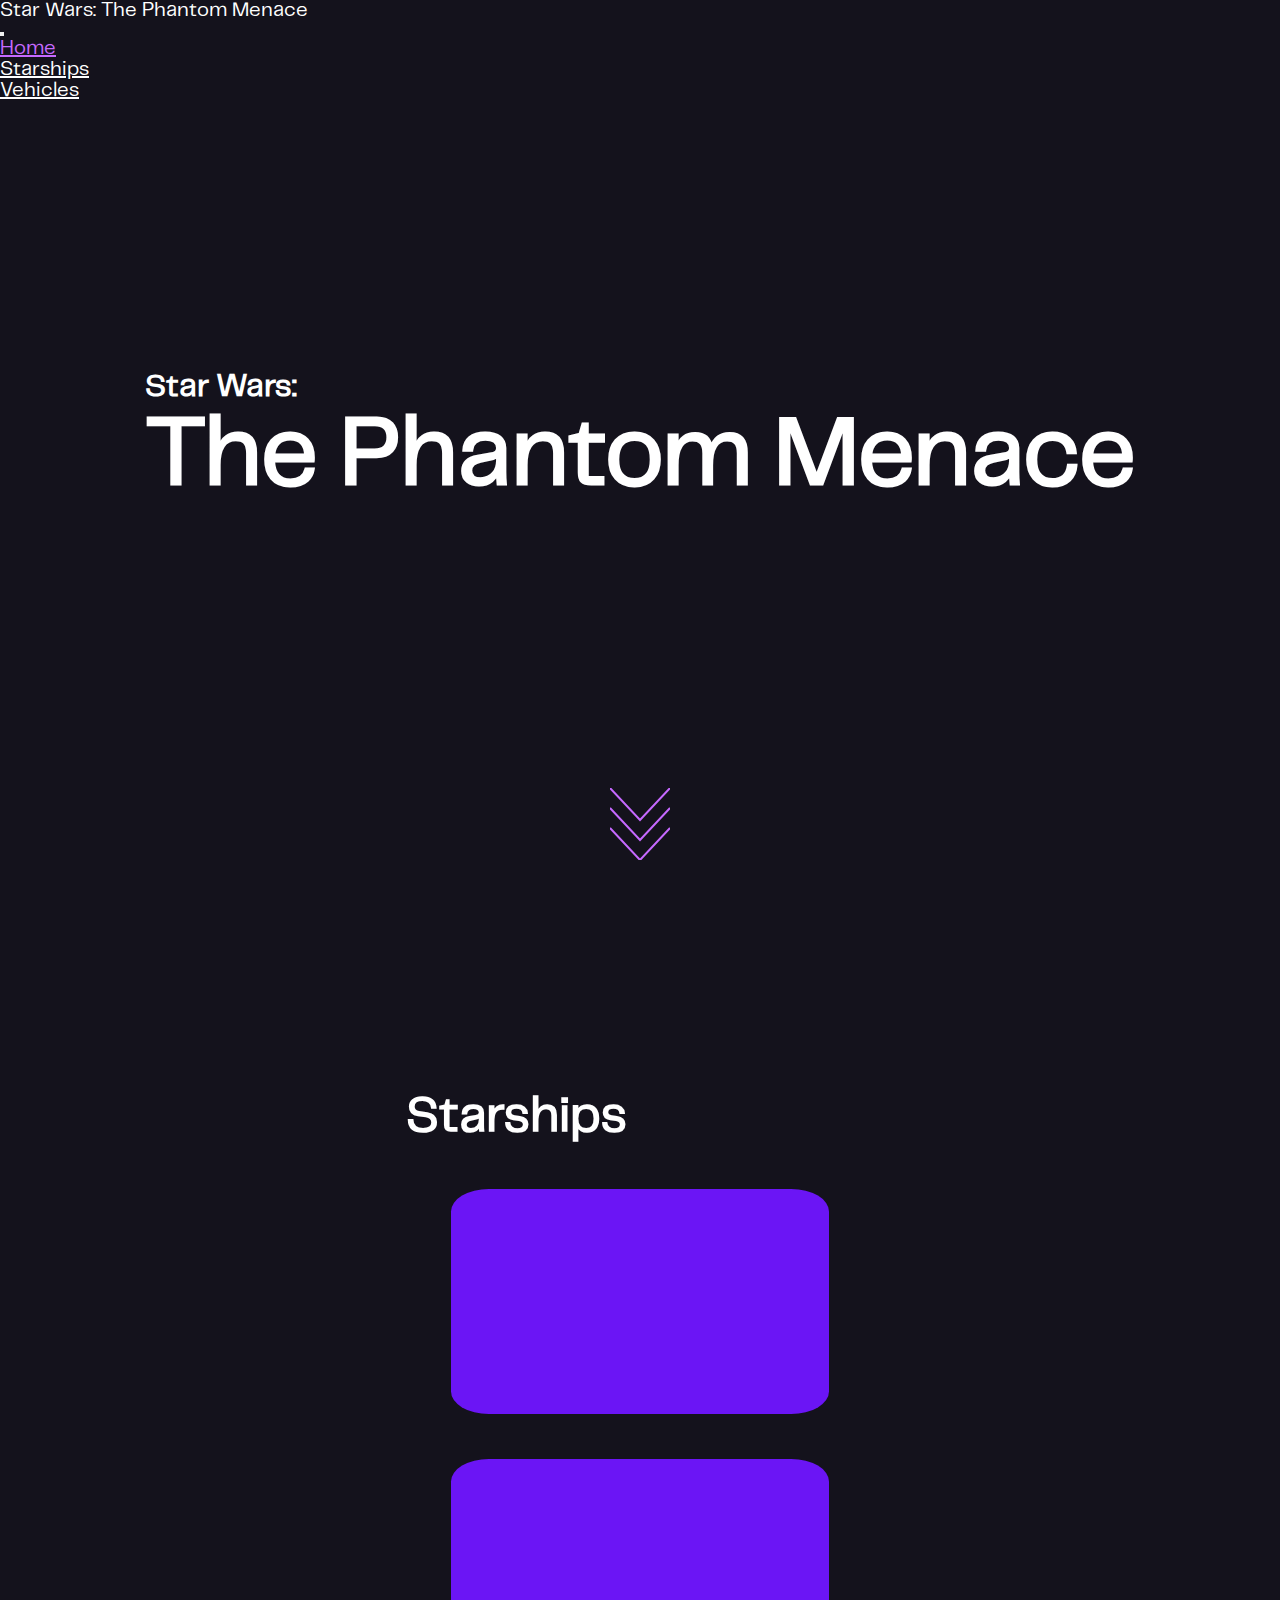
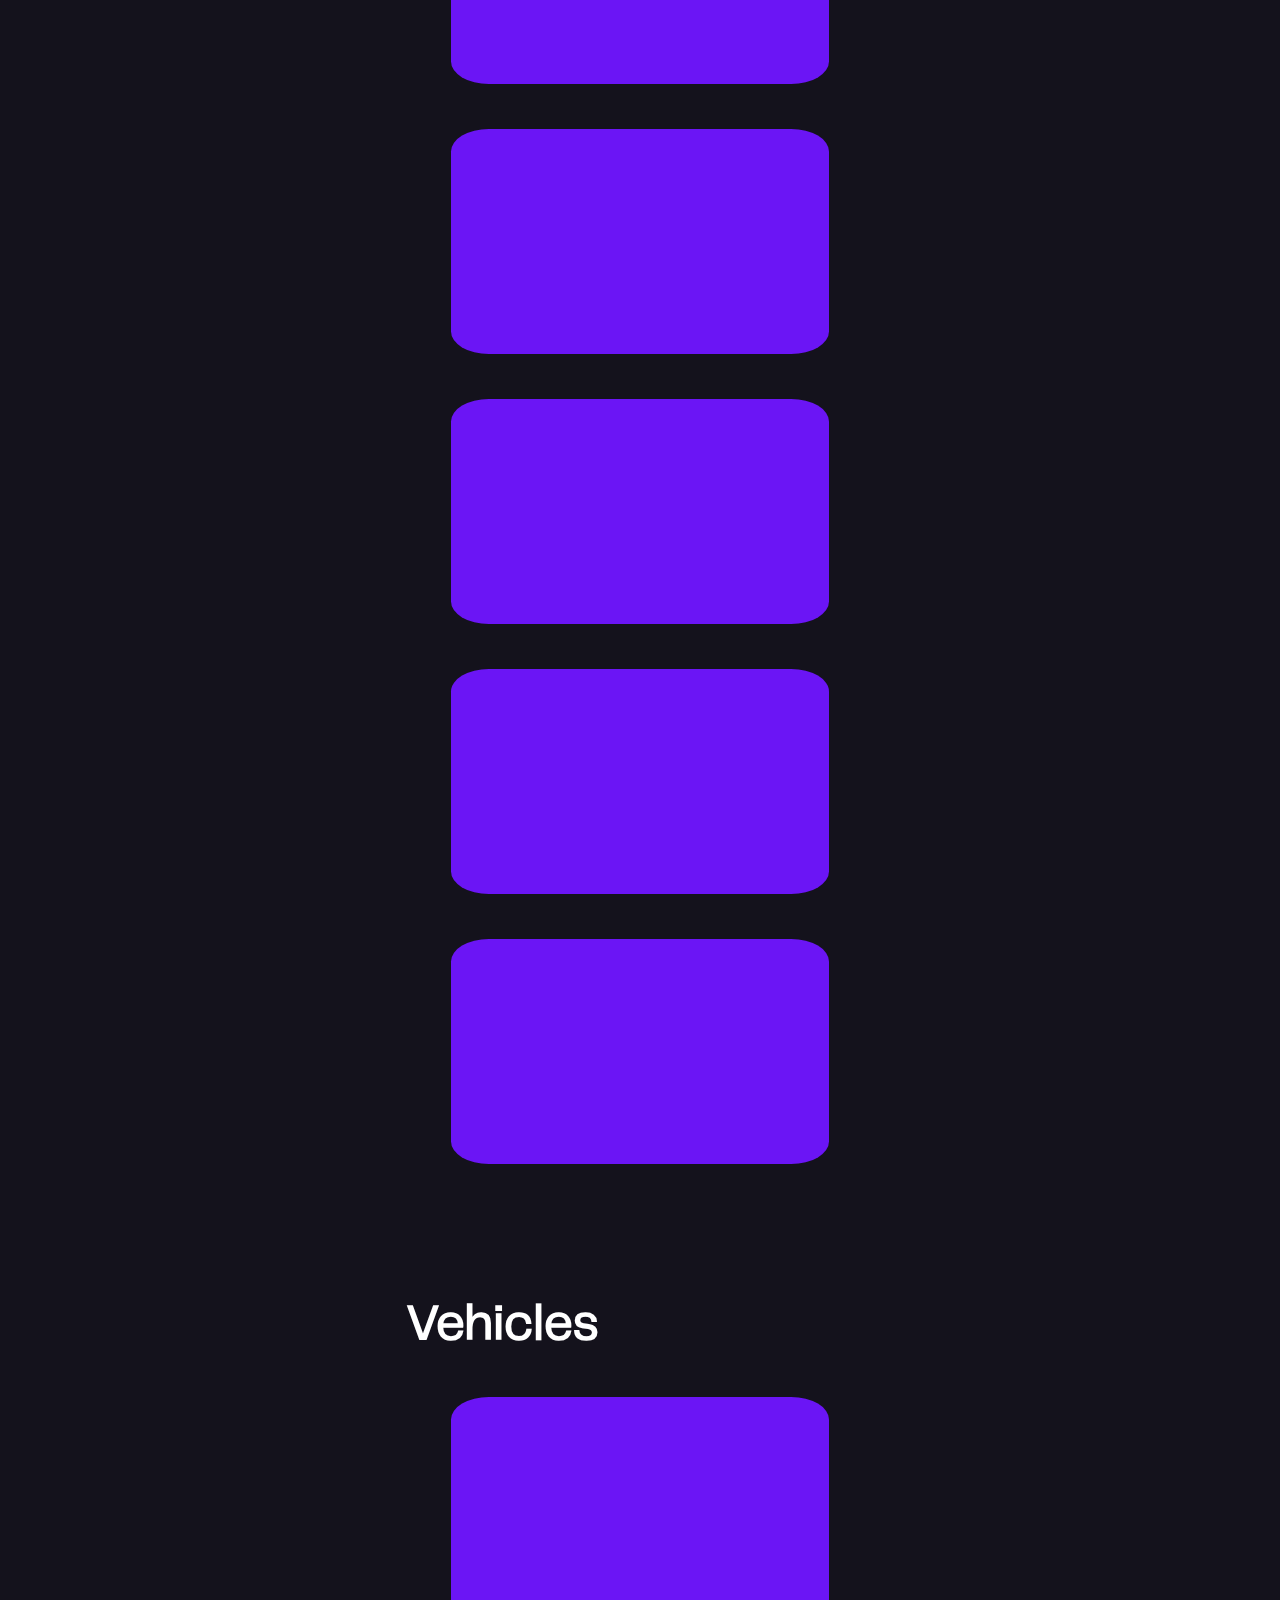
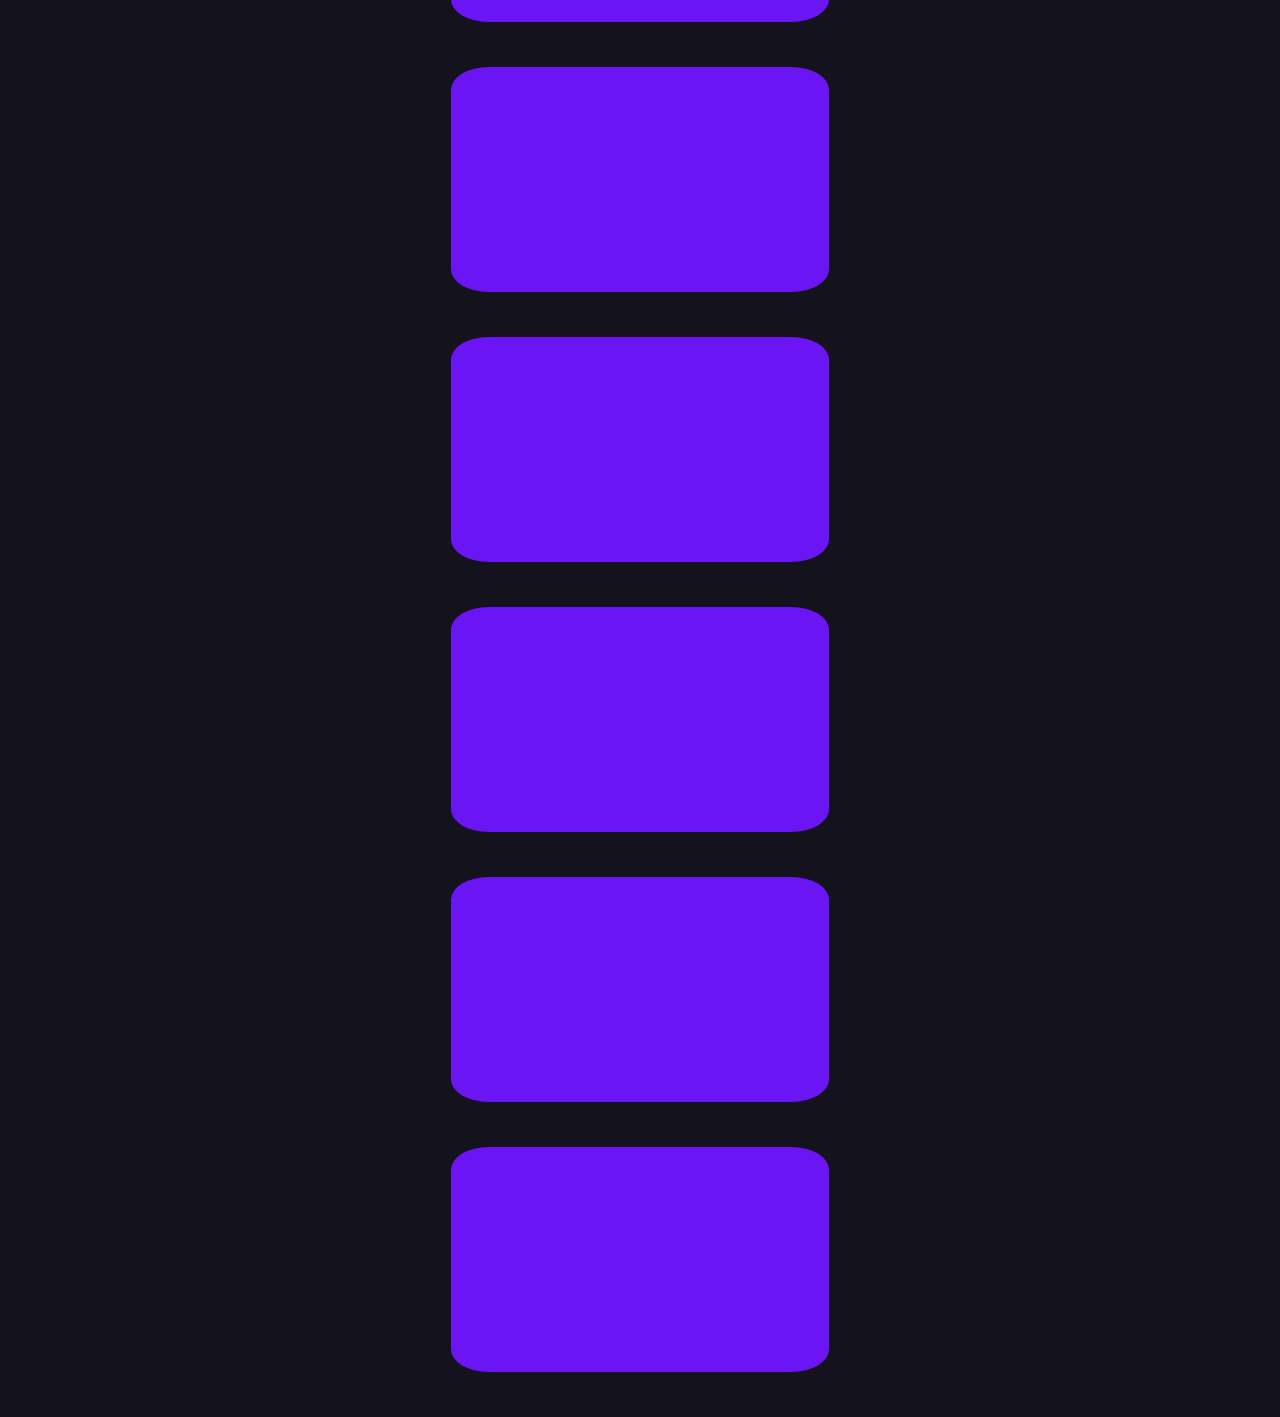
==== index.html @ 8e2da0d0 "asd" ====
<!doctype html>
<html lang="en">

<head>
  <meta charset="utf-8">
  <meta name="viewport" content="width=device-width, initial-scale=1">
  <title>The Phantom Menace</title>
  <link href="https://cdn.jsdelivr.net/npm/bootstrap@5.3.1/dist/css/bootstrap.min.css" rel="stylesheet"
    integrity="sha384-4bw+/aepP/YC94hEpVNVgiZdgIC5+VKNBQNGCHeKRQN+PtmoHDEXuppvnDJzQIu9" crossorigin="anonymous">
  <link rel="stylesheet" href="./css/style.css">
</head>

<body>

  <header>
    <nav class="navbar fixed-top navbar-expand-lg">
      <div class="container-fluid mt-2">

        <p class="ms-5 mb-0">Star Wars: The Phantom Menace</p>

        <button class="navbar-toggler" type="button" data-bs-toggle="collapse" data-bs-target="#navbarSupportedContent"
          aria-controls="navbarSupportedContent" aria-expanded="false" aria-label="Toggle navigation">
          <span class="navbar-toggler-icon"></span>
        </button>

        <div class="collapse navbar-collapse" id="navbarSupportedContent">
          <ul class="navbar-nav ms-auto me-5 mb-2 mb-lg-0">
            <li class="nav-item">
              <a class="nav-link active" aria-current="page" href="#home">Home</a>
            </li>
            <li class="nav-item">
              <a class="nav-link" aria-current="location" href="#starships">Starships</a>
            </li>
            <li class="nav-item">
              <a class="nav-link" aria-current="location" href="#vehicles">Vehicles</a>
            </li>
          </ul>
        </div>

      </div>
    </nav>
  </header>

  <div class="container-fluid">
    <section id="home">
      <div class="maintitle">
        <h1 class="display-4 text-center mb-0">Star Wars:</h1>
        <h1 class="text-center" style="font-size: calc(4rem + 2.7vw)">The Phantom Menace </h1>
      </div>
      <a href="#starships">
        <svg class="arrows">
          <path class="a1" d="M0 0 L30 32 L60 0"></path>
          <path class="a2" d="M0 20 L30 52 L60 20"></path>
          <path class="a3" d="M0 40 L30 72 L60 40"></path>
        </svg>
      </a>
    </section>

    <section id="starships">
      <div>
        <h2 class="display-4 text-center">Starships</h2>

        <div class="flex-container">
          <div class="row">
            <div class="col-12 col-md-4">
              <div class="box">

              </div>
            </div>
            <div class="col-12 col-md-4 ">
              <div class="box">

              </div>
            </div>
            <div class="col-12 col-md-4">
              <div class="box">

              </div>
            </div>
          </div>
          <div class="row">
            <div class="col-12 col-md-4">
              <div class="box">

              </div>
            </div>
            <div class="col-12 col-md-4 ">
              <div class="box">

              </div>
            </div>
            <div class="col-12 col-md-4">
              <div class="box">

              </div>
            </div>
          </div>
        </div>
      </div>
    </section>

    <section id="vehicles">
  
      <div>
        <h2 class="display-4 text-center">Vehicles</h2>

        <div class="flex-container">
          <div class="row">
            <div class="col-12 col-md-4">
              <div class="box">

              </div>
            </div>
            <div class="col-12 col-md-4 ">
              <div class="box">

              </div>
            </div>
            <div class="col-12 col-md-4">
              <div class="box">

              </div>
            </div>
          </div>
          <div class="row">
            <div class="col-12 col-md-4">
              <div class="box">

              </div>
            </div>
            <div class="col-12 col-md-4 ">
              <div class="box">

              </div>
            </div>
            <div class="col-12 col-md-4">
              <div class="box">

              </div>
            </div>
          </div>
        </div>
      </div>
    </section>
  </div>

  <!-- <div class="container" style="height: 20vh;">
    <div class="row">
      <div class="col-12">
        <h1 class="display-4 text-center">ˇ</h1>
        <p class="text-center">Lorem, ipsum dolor sit amet consectetur adipisicing elit. Quod obcaecati sunt doloremque nulla ducimus facere quo molestiae natus sed recusandae, delectus numquam distinctio quis neque repudiandae iure illum quasi earum!</p>
      </div>
    </div>
  </div>

  <div class="container">
    <h1 class="display-4 text-center">Űrhajók</h1>
    <div class="row">
      <div class="col-12 col-md-4">
        <div class="card mb-3 border-0" >
          <img src="./img/img-2.jpg" class="card-img-top" alt="...">
        </div>
      </div>
      <div class="col-12 col-md-4 ">
        <div class="card mb-3 border-0" >
          <img src="./img/img-6.jpg" class="card-img-top" alt="...">
        </div>
      </div>
      <div class="col-12 col-md-4">
        <div class="card  mb-3 border-0" >
          <img src="./img/img-5.jpg" class="card-img-top" alt="...">
        </div>
      </div>
    </div>

    <br>
    <div class="row">
      <div class="col-12 col-md-4">
        <div class="card mb-3 border-0" >
          <img src="./img/img-2.jpg" class="card-img-top" alt="...">
        </div>
      </div>
      <div class="col-12 col-md-4 ">
        <div class="card mb-3 border-0" >
          <img src="./img/img-6.jpg" class="card-img-top" alt="...">
        </div>
      </div>
      <div class="col-12 col-md-4">
        <div class="card  mb-3 border-0" >
          <img src="./img/img-5.jpg" class="card-img-top" alt="...">
        </div>
      </div>
    
  </div> -->

  <!-- <div class="container">
    <div class="row mt-5">
      <div class="col-12">
        <h1 class="display-3 text-center">Munkáink</h1>
        <p class="text-center">Lorem ipsum dolor sit amet consectetur, adipisicing elit. Adipisci cum doloribus vel mollitia amet laborum exercitationem aut assumenda quo ipsum, nisi repellendus ipsam eligendi eum dignissimos soluta. Voluptates, nam esse.</p>
      </div>
    </div>
    <div class="row">
      <div class="col-12 col-md-6 col-lg-3">
        <img src="./img/img-1.jpg" alt="" class="w-100 p-2">
      </div>
      <div class="col-12 col-md-3">
        <img src="./img/img-2.jpg" alt="" class="w-100 p-2">
      </div>
      <div class="col-12 col-md-6 col-lg-3">
        <img src="./img/img-3.jpg" alt="" class="w-100 p-2">
      </div>
      <div class="col-12 col-md-6 col-lg-3">
        <img src="./img/img-4.jpg" alt="" class="w-100 p-2">
      </div>
      <div class="col-12 col-md-6 col-lg-3">
        <img src="./img/img-5.jpg" alt="" class="w-100 p-2">
      </div>
      <div class="col-12 col-md-6 col-lg-3">
        <img src="./img/img-6.jpg" alt="" class="w-100 p-2">
      </div>
      <div class="col-12 col-md-6 col-lg-3">
        <img src="./img/img-7.jpg" alt="" class="w-100 p-2">
      </div>
    </div>
  </div> -->

  <!-- <div class="container">
    <div class="row mt-5">
      <div class="col-12">
        <h1 class="display-3 text-center">Kapcsolat</h1>
      </div>
    </div>
    <div class="row">
      <div class="col-12 col-md-4 bg-body-tertiary">
        <p>Cím:</p>
        <p>E-mail:</p>

      </div>
      <div class="col-12 col-md-8">
        <iframe src="https://www.google.com/maps/embed?pb=!1m14!1m12!1m3!1d1343.0548265547368!2d17.629654437431906!3d47.682290398388325!2m3!1f0!2f0!3f0!3m2!1i1024!2i768!4f13.1!5e0!3m2!1shu!2shu!4v1694517599512!5m2!1shu!2shu" width="100%" height="450" style="border:0;" allowfullscreen="" loading="lazy" referrerpolicy="no-referrer-when-downgrade"></iframe>
      </div>
    </div>
  </div> -->

  <script src="https://cdn.jsdelivr.net/npm/bootstrap@5.3.1/dist/js/bootstrap.bundle.min.js"
    integrity="sha384-HwwvtgBNo3bZJJLYd8oVXjrBZt8cqVSpeBNS5n7C8IVInixGAoxmnlMuBnhbgrkm"
    crossorigin="anonymous"></script>
  <script src="./js/script.js" type="module"></script>
</body>

</html>
---- css/style.css ----
/* Custom fonts */
@font-face {
    font-family: 'PPTelegraf-Regular';
    src: url('../fonts/PPTelegraf-Regular.otf') format('opentype');
    font-weight: normal;
    font-style: normal;
}

@font-face {
    font-family: 'PPTelegraf-UltraBold';
    src: url('../fonts/PPTelegraf-UltraBold.otf') format('opentype');
    font-weight: bold;
    font-style: normal;
}

@font-face {
    font-family: 'PPTelegraf-UltraLight';
    src: url('../fonts/PPTelegraf-UltraLight.otf') format('opentype');
    font-weight: lighter;
    font-style: normal;
}

@font-face {
    font-family: 'StarJedi-DGRW';
    src: url('../fonts/StarJedi-DGRW.ttf') format('opentype');
    font-weight: normal;
    font-style: normal;
}

* {
    margin: 0;
    padding: 0;
    box-sizing: border-box;
}

body,
h1 {
    font-family: 'PPTelegraf-Regular', sans-serif;
}

body,
.nav-link,
.container {
    background-color: #14121c;
    color: white;
}

/* Custom scroll bar */
::-webkit-scrollbar {
    width: 12px;
}

::-webkit-scrollbar-thumb {
    background: linear-gradient(45deg, #C669FF, #6b15f5);
    border-radius: 10px;
}

/* Navbar */
.navbar p {
    font-size: 20px;
}

.navbar a {
    font-size: 20px;
    margin-right: 30px;
    background-color: transparent;
    /* background-color: #302655; */
}

.nav-link.active,
.nav-link:hover {
    color: #C669FF !important;
}

section {
    min-height: 100vh;
    display: flex;
    justify-content: center;
    flex-wrap: wrap;
}

.maintitle {
    margin-top: 30vh;
}

section h2 {
    font-size: 50px;
    margin-top: 10vh;
}

/* Drop down arrow */
.arrows {
    width: 60px;
    height: 72px;
    position: absolute;
    left: 50%;
    margin-left: -30px;
    bottom: 40px;
}

.arrows path {
    stroke: #C669FF;
    fill: transparent;
    stroke-width: 2px;
    animation: arrow 2s infinite;
    -webkit-animation: arrow 2s infinite;
}

@keyframes arrow {
    0% {
        opacity: 0
    }

    40% {
        opacity: 1
    }

    80% {
        opacity: 0
    }

    100% {
        opacity: 0
    }
}

@-webkit-keyframes arrow {
    0% {
        opacity: 0
    }

    40% {
        opacity: 1
    }

    80% {
        opacity: 0
    }

    100% {
        opacity: 0
    }
}

.arrows path.a1 {
    animation-delay: -1s;
    -webkit-animation-delay: -1s;
}

.arrows path.a2 {
    animation-delay: -0.5s;
    -webkit-animation-delay: -0.5s;
}

.arrows path.a3 {
    animation-delay: 0s;
    -webkit-animation-delay: 0s;
}

/* Custom box */

.box{
    width: 42vh;
    height: 25vh;
    background-color: #6b15f5;
    border-radius: 10%;
    margin: 5vh 5vh;
}

/* Popop ablak*/

.center {
    position: absolute;
    top: 50%;
    left: 50%;
    transform:translate(-50%, -50%);
}

.popup {
    position: fixed;
    top: 0px;
    left: 0px;
    width: 100%;
    height: 100%;
}

.popup .overlay {
    position: absolute;
    top: 0px;
    left: 0px;
    width: 100%;
    height: 100%;
    background: rgba(0,0,0,0.5);
    opacity: 1;
    transition: opacity 100ms ease-in-out 200ms;
}

.popup .popup-content {
    position: absolute;
    top: 50%;
    left: 50%;
    transform:translate(-50%, -50%);
    width: 95%;
    max-width: 350px;
    background: #fff;
    padding: 25px;
    border-radius: 20px;
    box-shadow: 0px 2px 2px 5px rgba(0,0,0, 0,0.05);
    transition: all 300ms ease-in-out;
}

.popup .popup-content h2 {
    margin: 10px 0px;
    font-size: 25px;
    color: #111;
    text-align: center;
}

.popup .popup-content p {
    margin: 15px 0px;
    color:  #222;
    font-size: 16px;
    text-align: center;
}

.popup .popup-content .controls {
    display: flex;
    justify-content: space-between;
    margin: 20px 0px 0px;
}

/* https://www.youtube.com/watch?v=YKPkDFs5DGY&list=PLVGpQnv1Jm4yxKcPhC0p2pv0k-eulDxhy 6:17 */
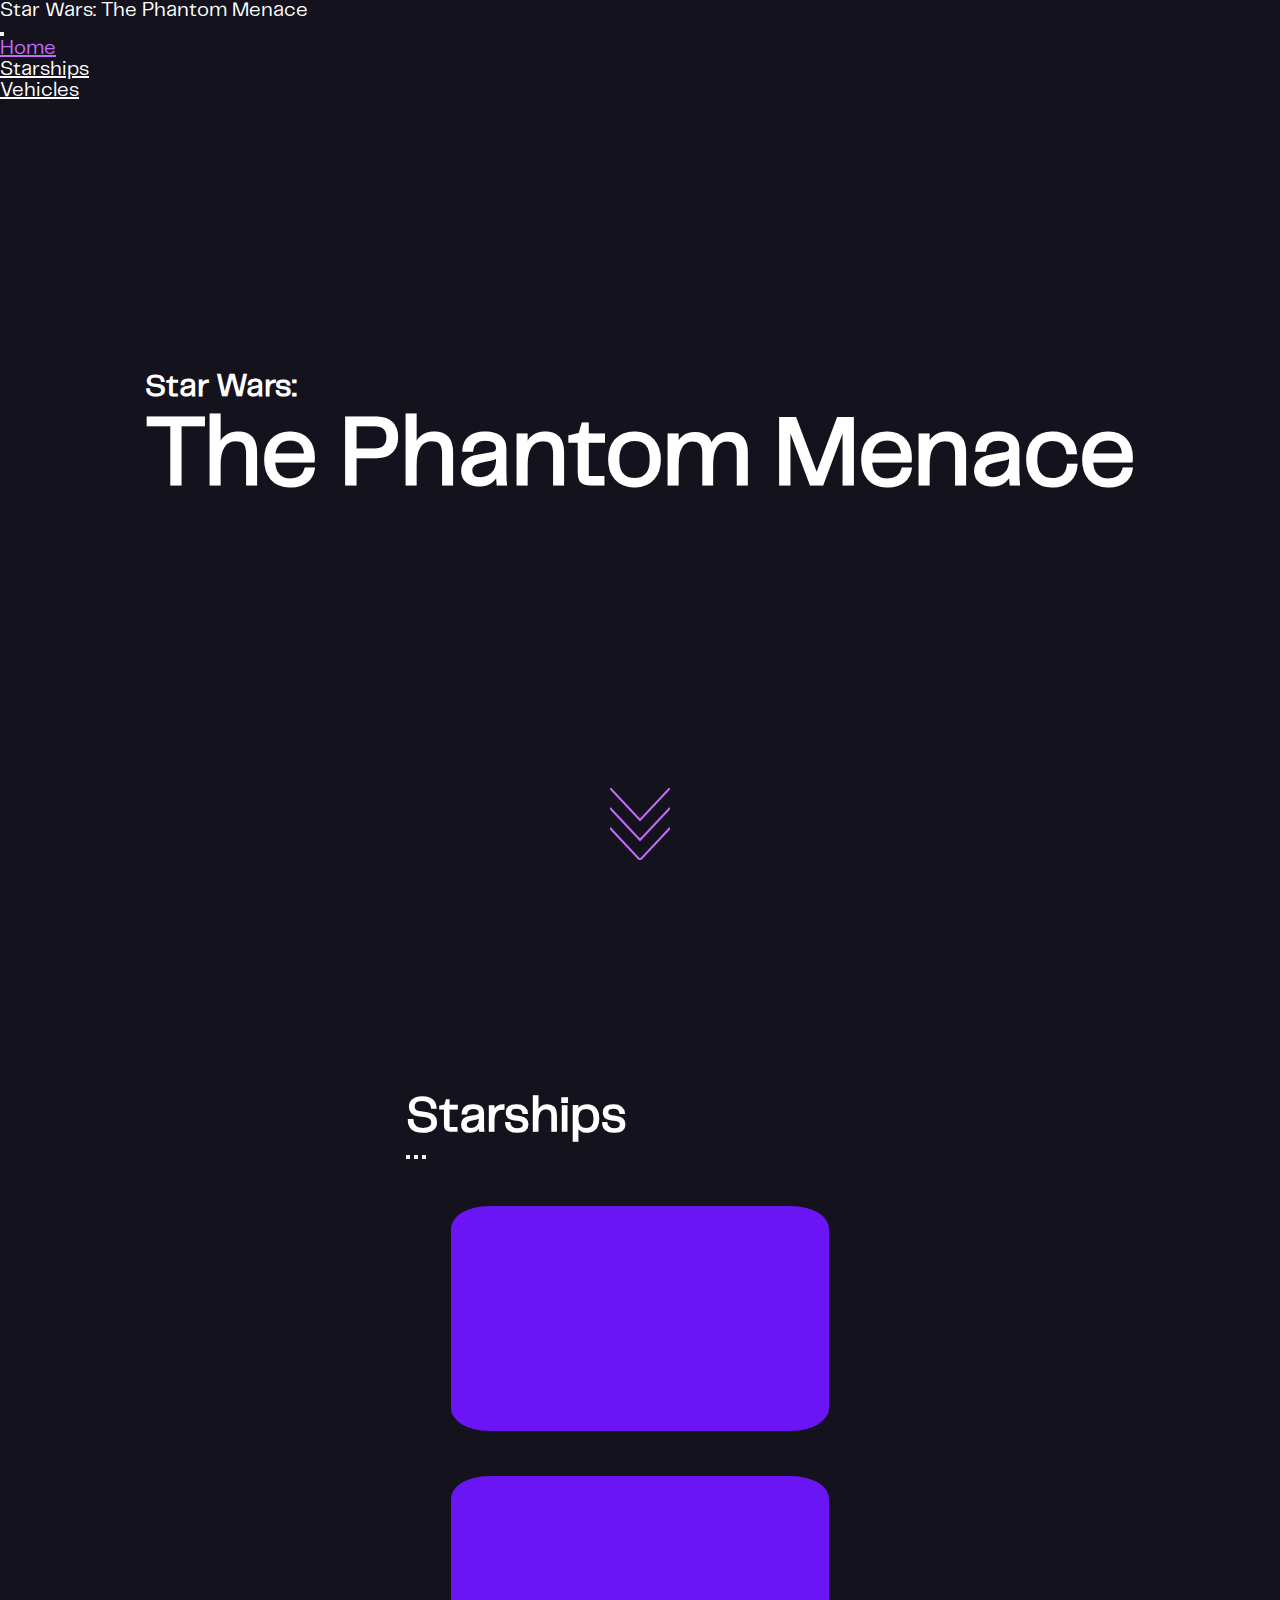
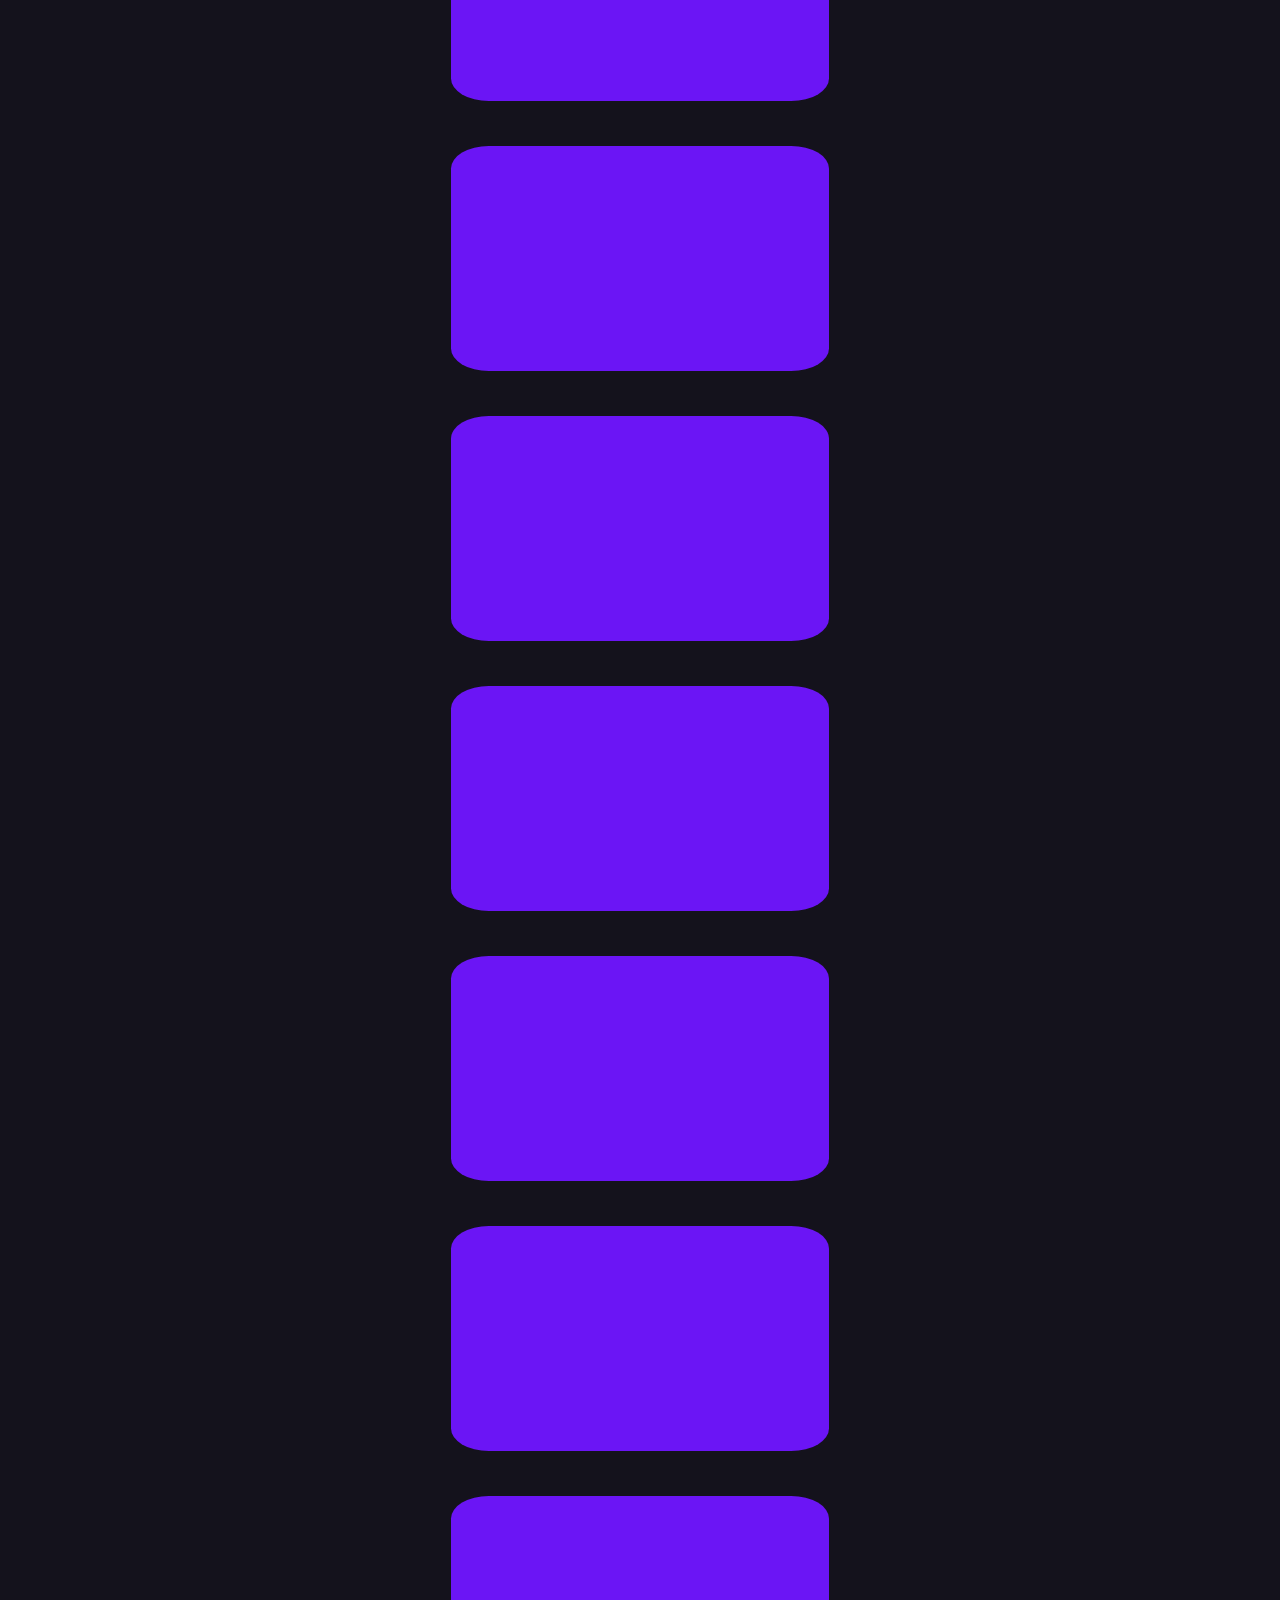
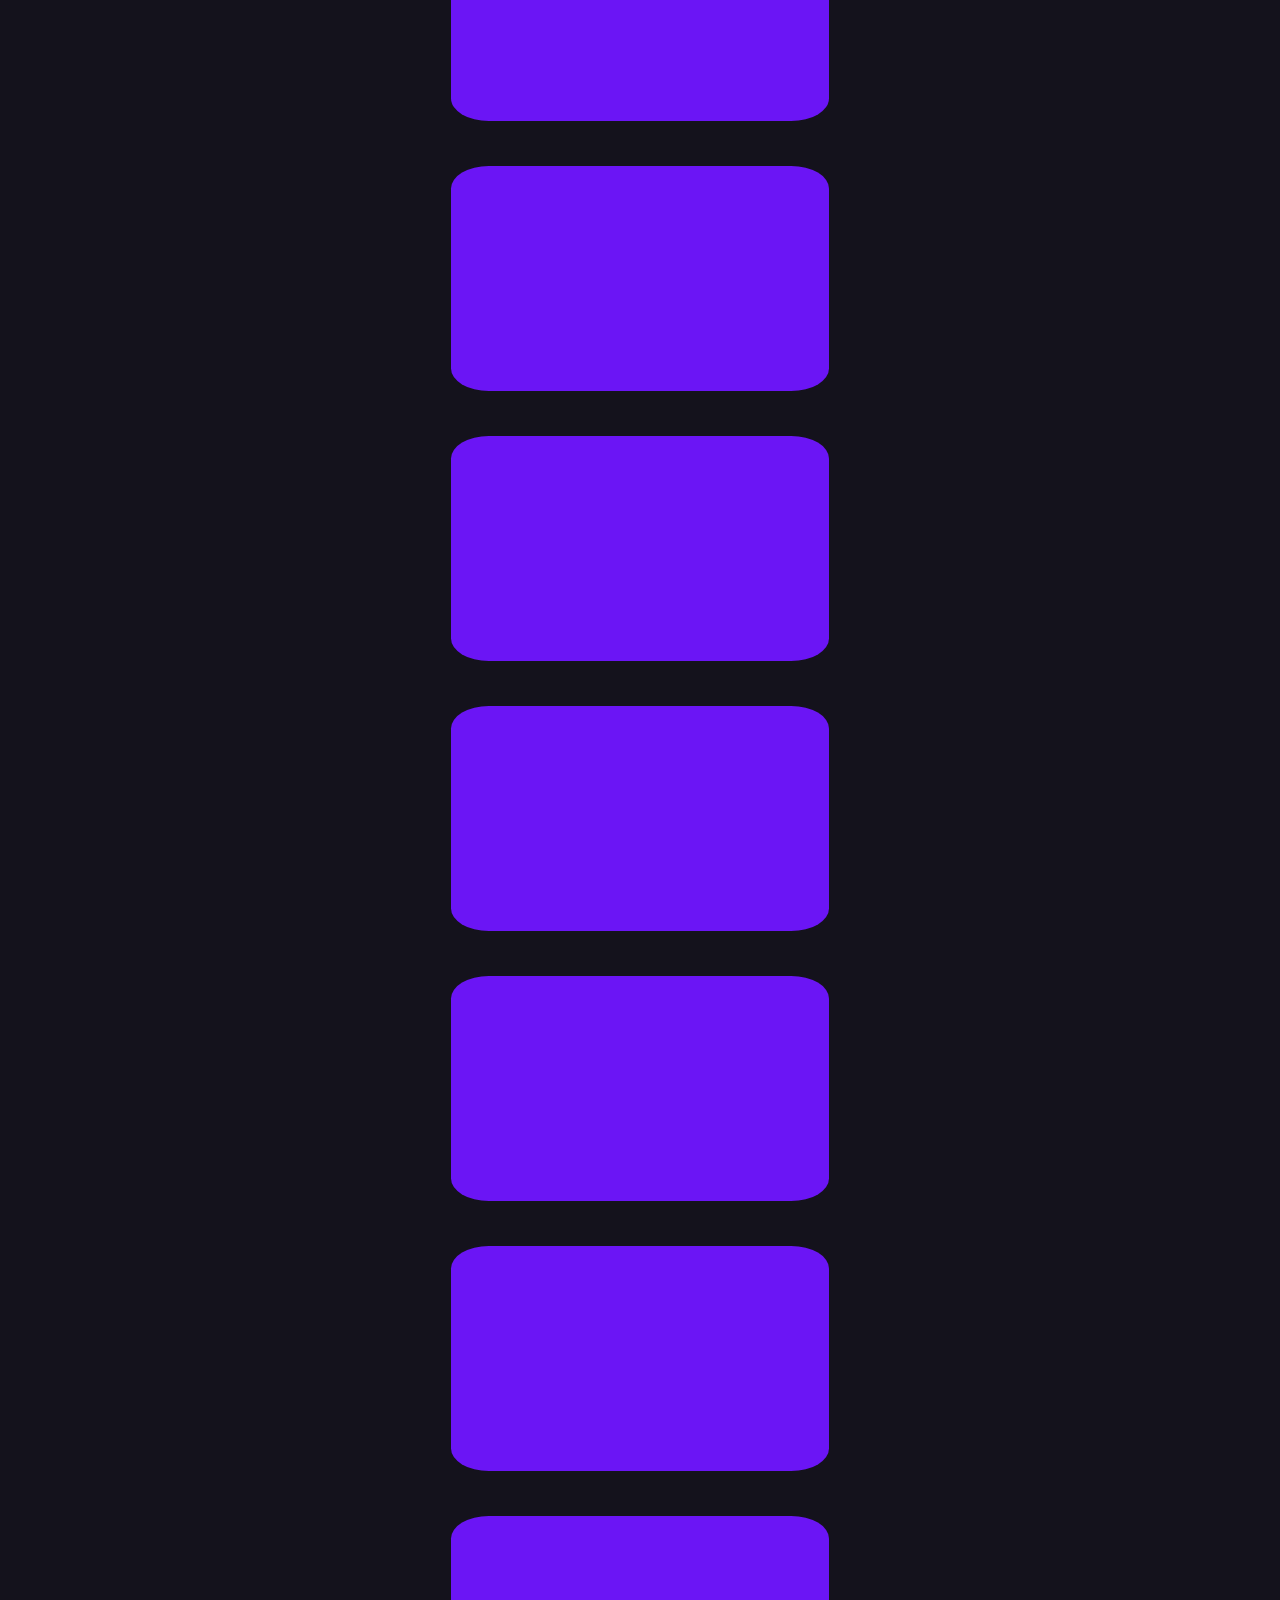
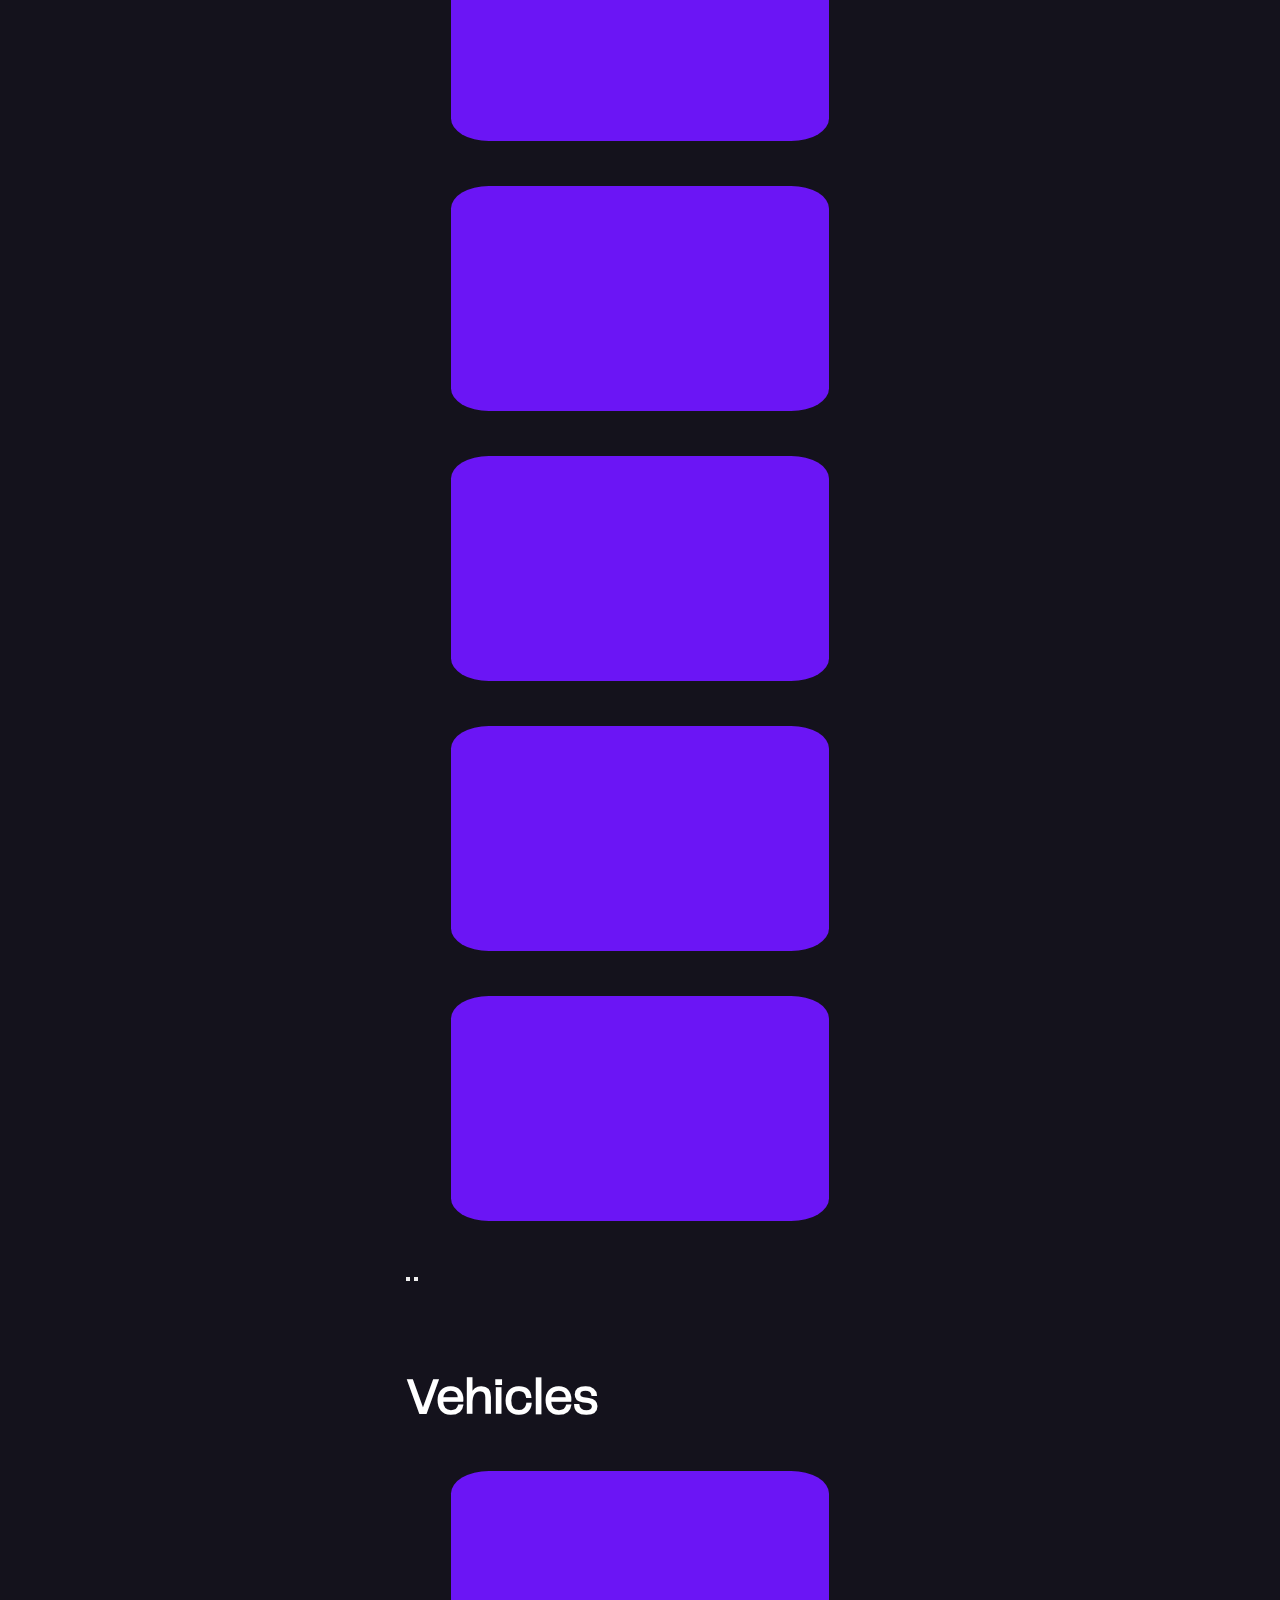
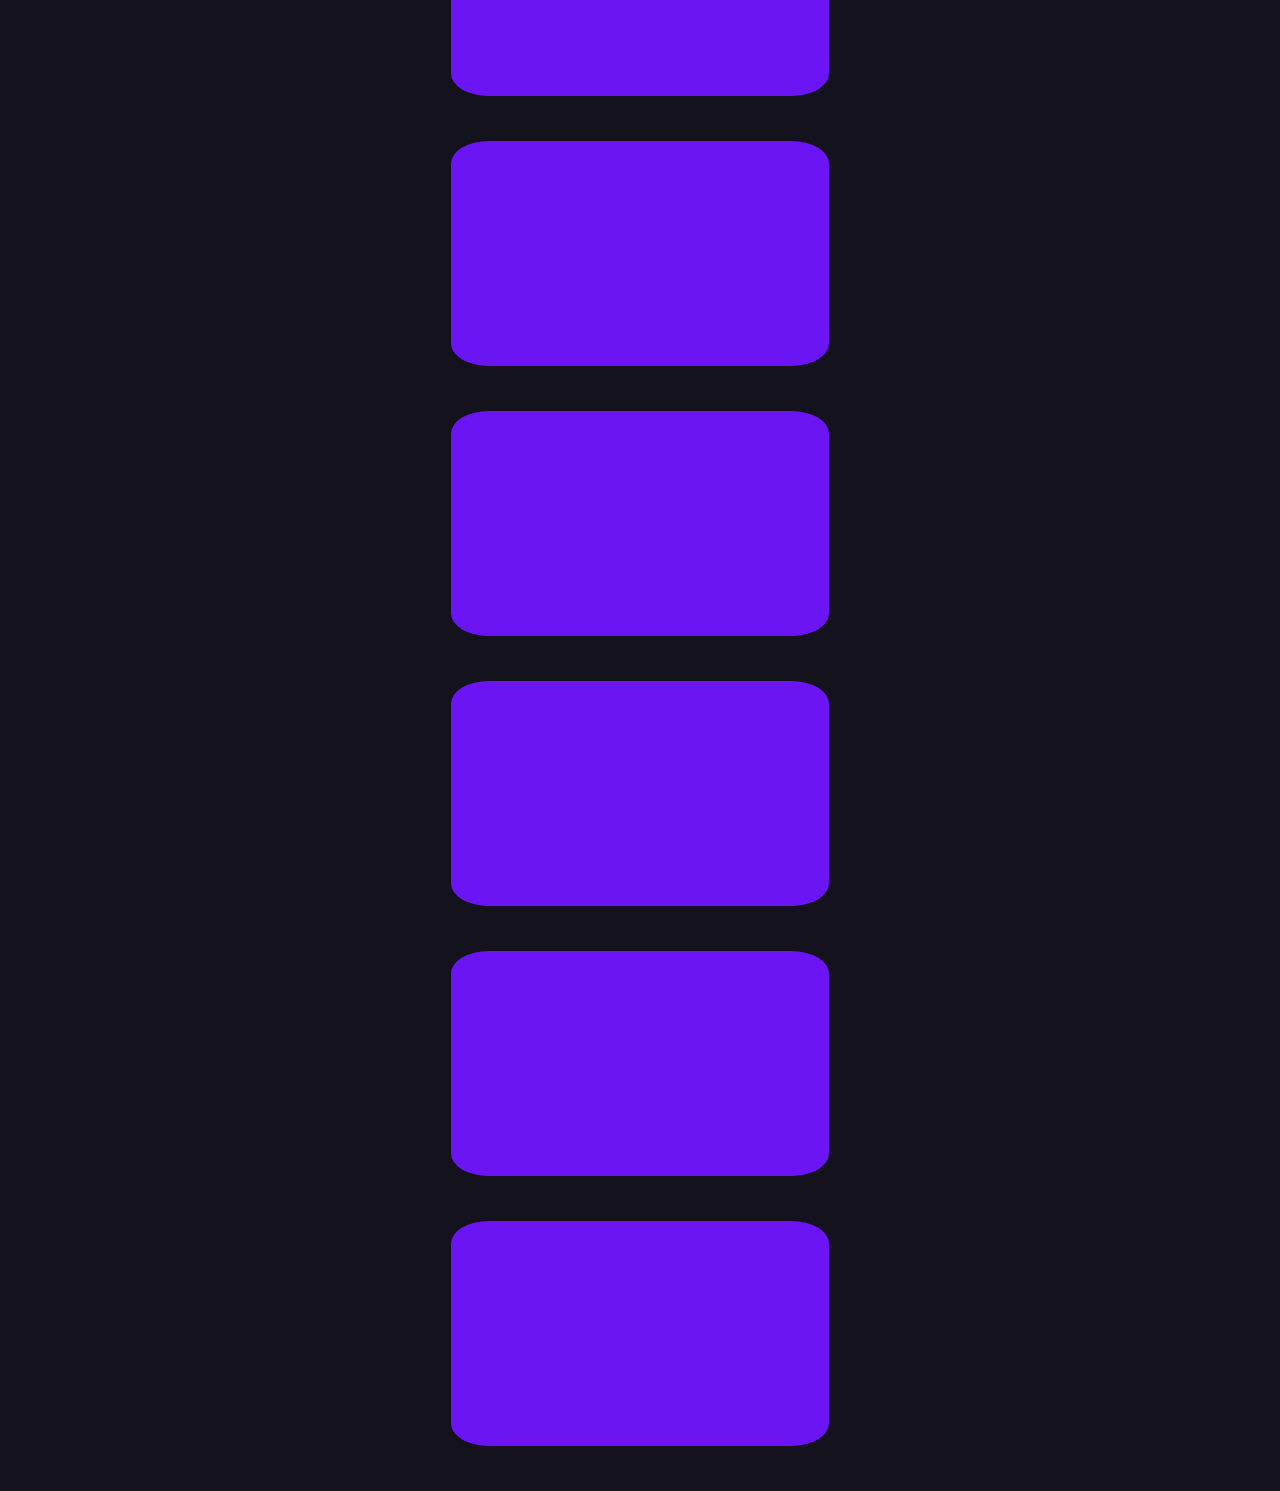
==== commit 57b4031f: "a lapozhatóság elkezdése" ====
--- a/index.html
+++ b/index.html
@@ -61,46 +61,87 @@
         <h2 class="display-4 text-center">Starships</h2>
 
         <div class="flex-container">
-          <div class="row">
-            <div class="col-12 col-md-4">
-              <div class="box">
-
-              </div>
-            </div>
-            <div class="col-12 col-md-4 ">
-              <div class="box">
-
-              </div>
-            </div>
-            <div class="col-12 col-md-4">
-              <div class="box">
-
-              </div>
-            </div>
+          <div id="demo" class="carousel slide">
+
+            <!-- Indicators/dots -->
+            <div class="carousel-indicators">
+              <button type="button" data-bs-target="#demo" data-bs-slide-to="0" class="active"></button>
+              <button type="button" data-bs-target="#demo" data-bs-slide-to="1"></button>
+              <button type="button" data-bs-target="#demo" data-bs-slide-to="2"></button>
+            </div>
+
+            <!-- The slideshow/carousel -->
+            <div class="carousel-inner">
+              <div class="carousel-item active">
+                <div class="row">
+                  <div class="col-12 col-md-4 box">
+                  </div>
+                  <div class="col-12 col-md-4 box">
+                  </div>
+                  <div class="col-12 col-md-4 box">
+                  </div>
+                </div>
+                <div class="row">
+                  <div class="col-12 col-md-4 box">
+                  </div>
+                  <div class="col-12 col-md-4 box">
+                  </div>
+                  <div class="col-12 col-md-4 box">
+                  </div>
+                </div>
+              </div>
+              <div class="carousel-item">
+                <div class="row">
+                  <div class="col-12 col-md-4 box">
+                  </div>
+                  <div class="col-12 col-md-4 box">
+                  </div>
+                  <div class="col-12 col-md-4 box">
+                  </div>
+                </div>
+                <div class="row">
+                  <div class="col-12 col-md-4 box">
+                  </div>
+                  <div class="col-12 col-md-4 box">
+                  </div>
+                  <div class="col-12 col-md-4 box">
+                  </div>
+                </div>
+              </div>
+              <div class="carousel-item">
+                <div class="row">
+                  <div class="col-12 col-md-4 box">
+                  </div>
+                  <div class="col-12 col-md-4 box">
+                  </div>
+                  <div class="col-12 col-md-4 box">
+                  </div>
+                </div>
+                <div class="row">
+                  <div class="col-12 col-md-4 box">
+                  </div>
+                  <div class="col-12 col-md-4 box">
+                  </div>
+                  <div class="col-12 col-md-4 box">
+                  </div>
+                </div>
+              </div>
+            </div>
+
+            <!-- Left and right controls/icons -->
+            <button class="carousel-control-prev" type="button" data-bs-target="#demo" data-bs-slide="prev">
+              <span class="carousel-control-prev-icon"></span>
+            </button>
+            <button class="carousel-control-next" type="button" data-bs-target="#demo" data-bs-slide="next">
+              <span class="carousel-control-next-icon"></span>
+            </button>
           </div>
-          <div class="row">
-            <div class="col-12 col-md-4">
-              <div class="box">
-
-              </div>
-            </div>
-            <div class="col-12 col-md-4 ">
-              <div class="box">
-
-              </div>
-            </div>
-            <div class="col-12 col-md-4">
-              <div class="box">
-
-              </div>
-            </div>
-          </div>
         </div>
       </div>
     </section>
 
     <section id="vehicles">
-  
+
       <div>
         <h2 class="display-4 text-center">Vehicles</h2>
 
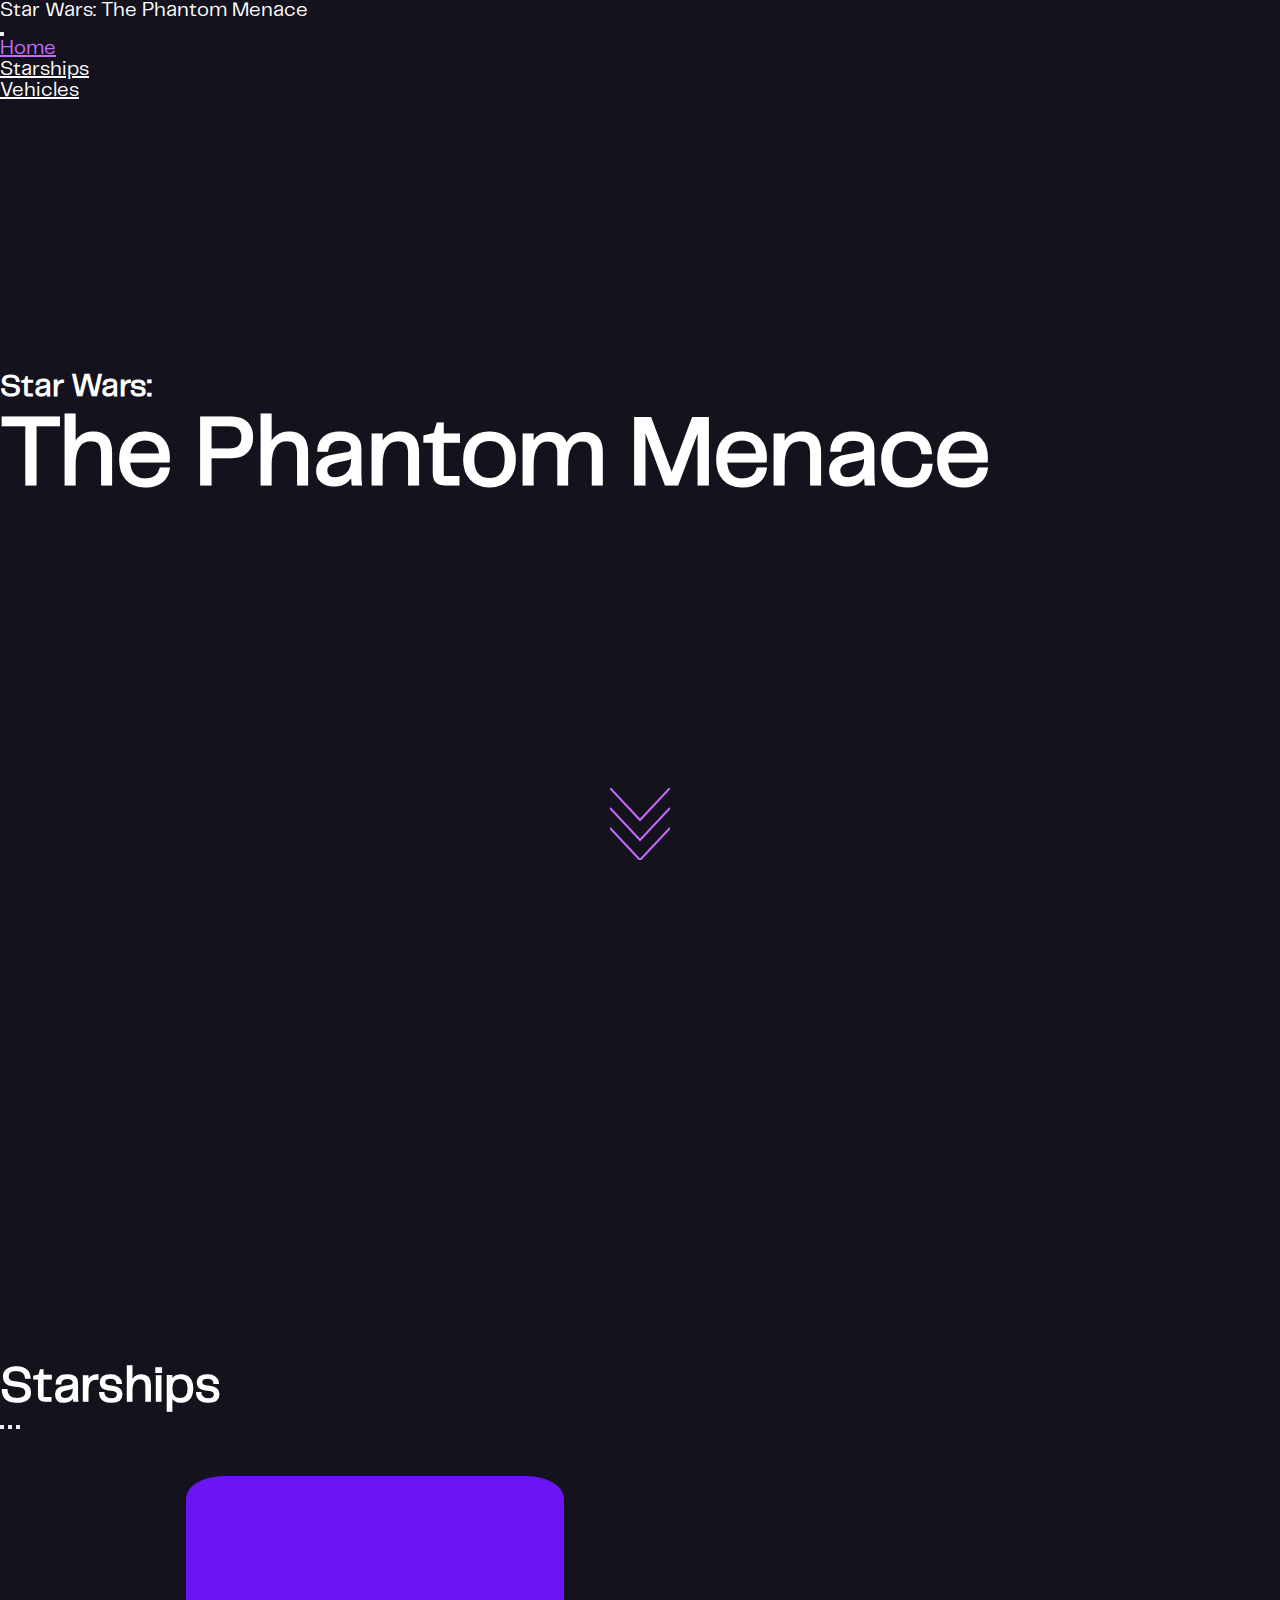
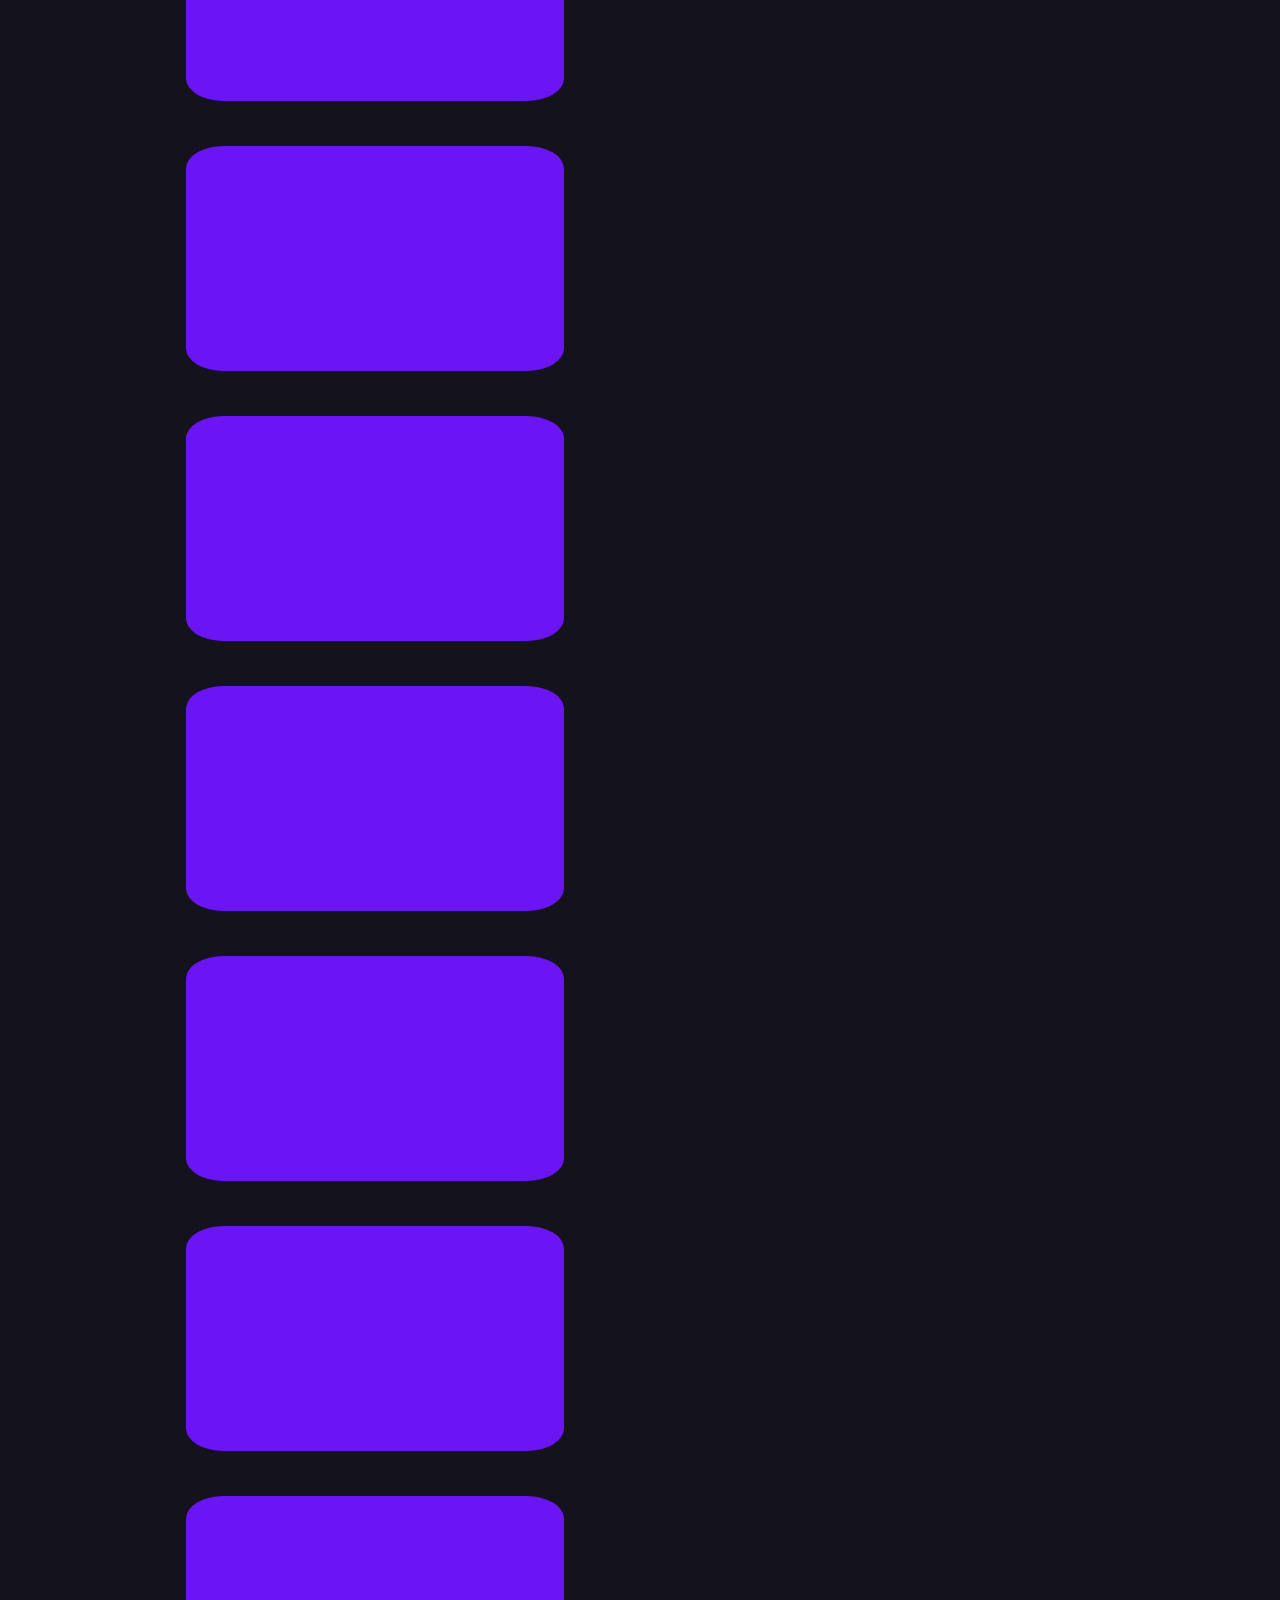
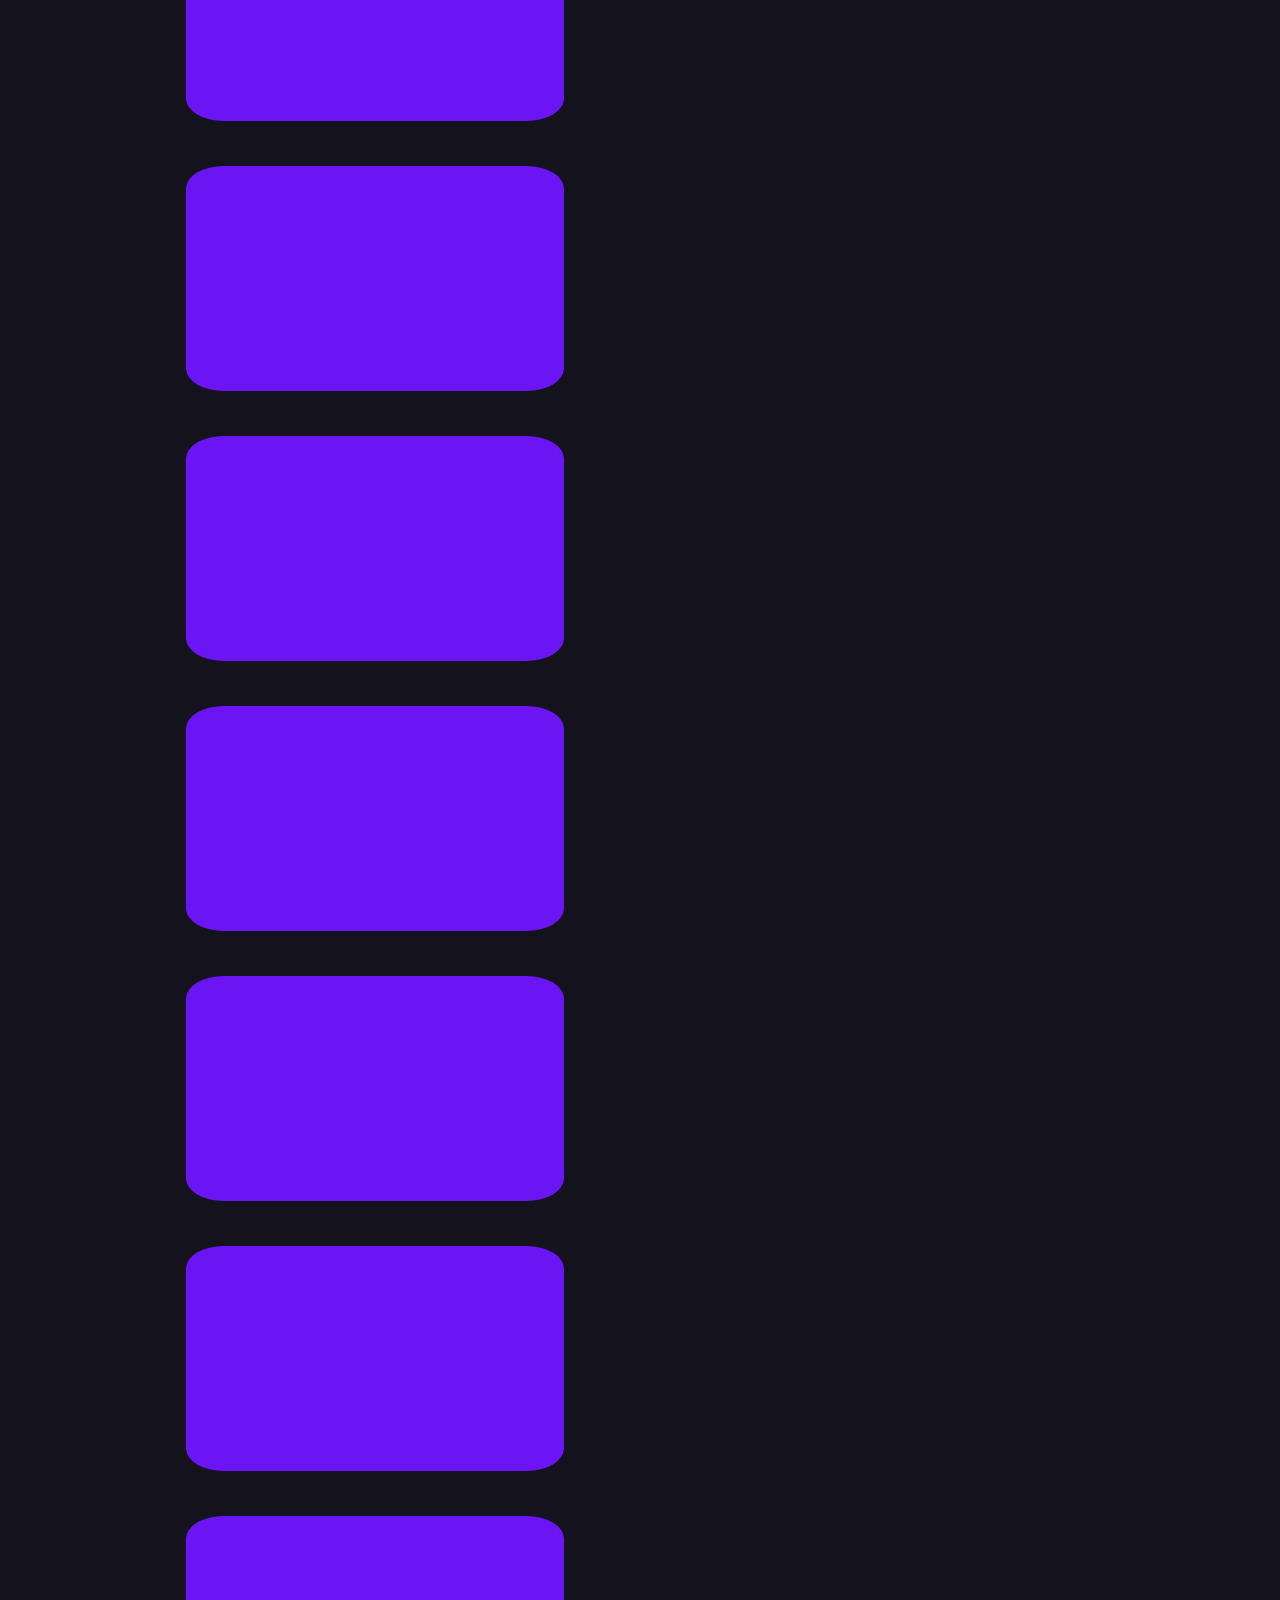
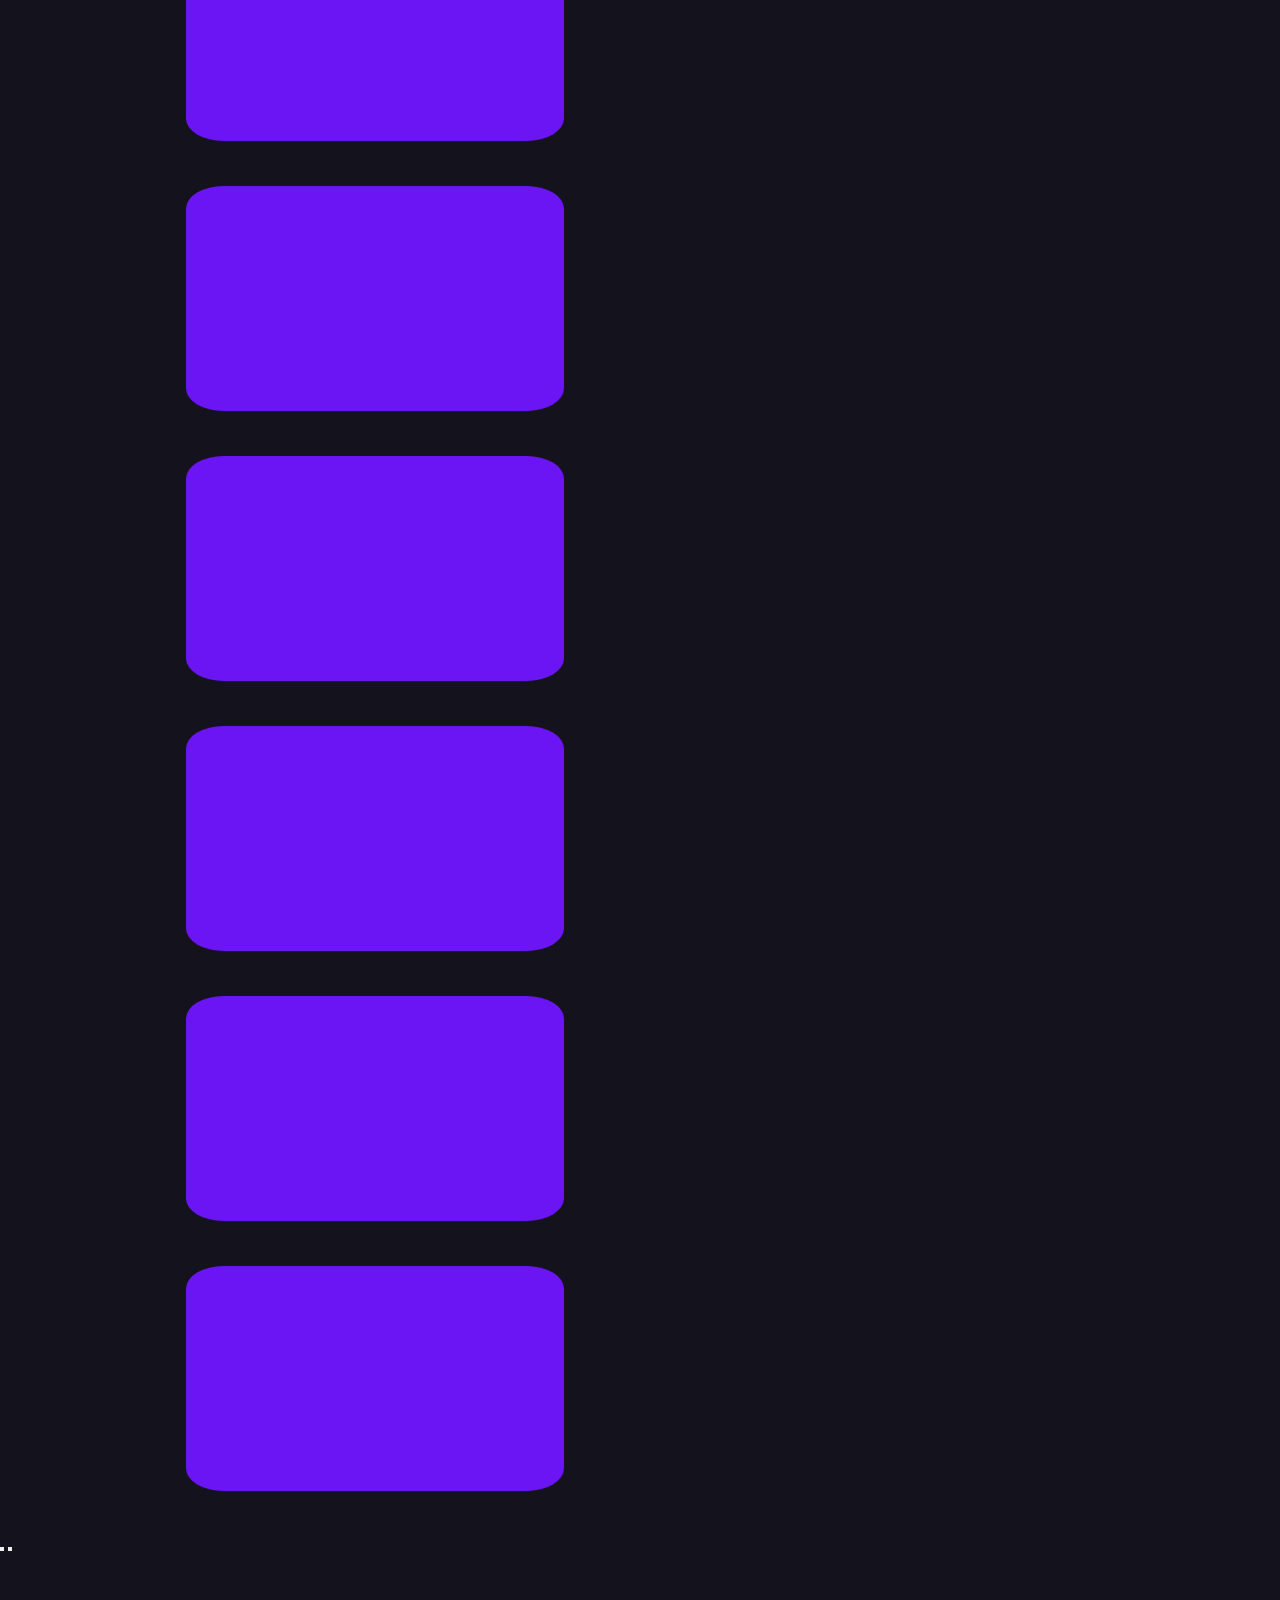
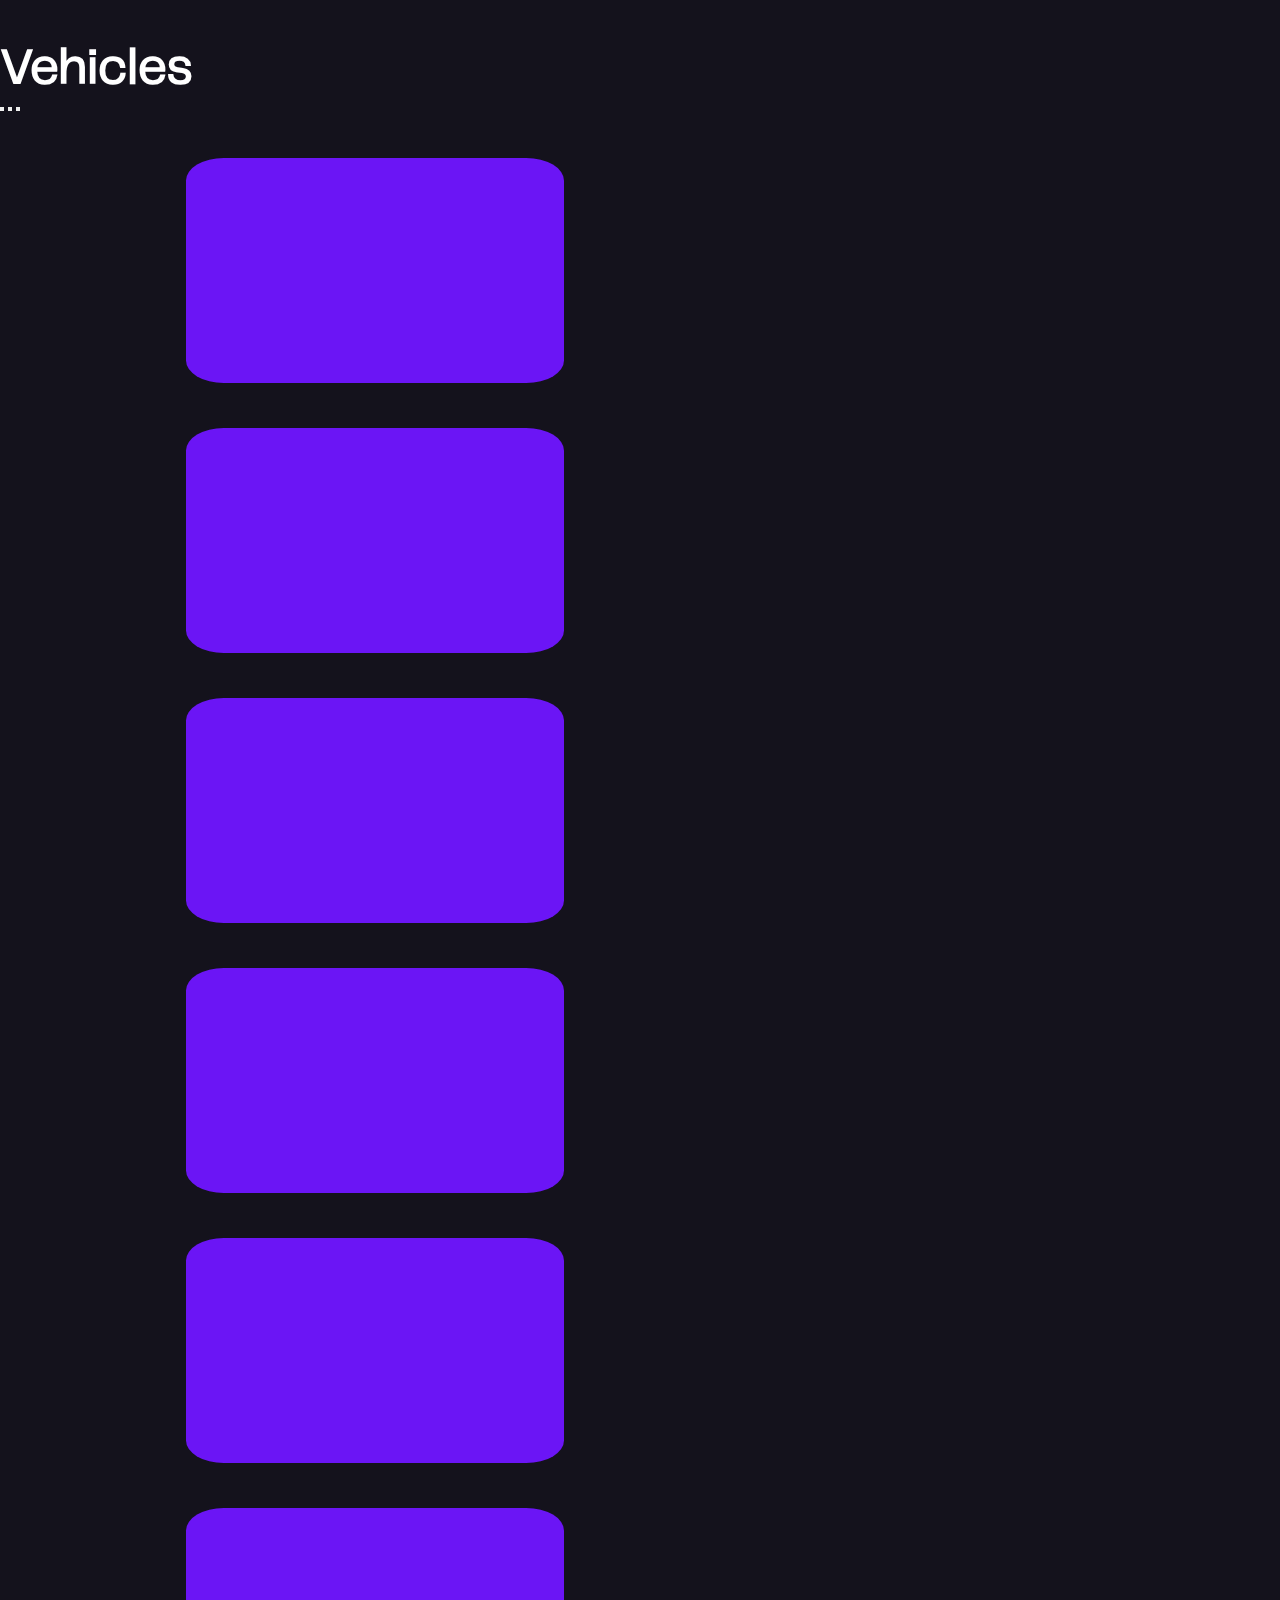
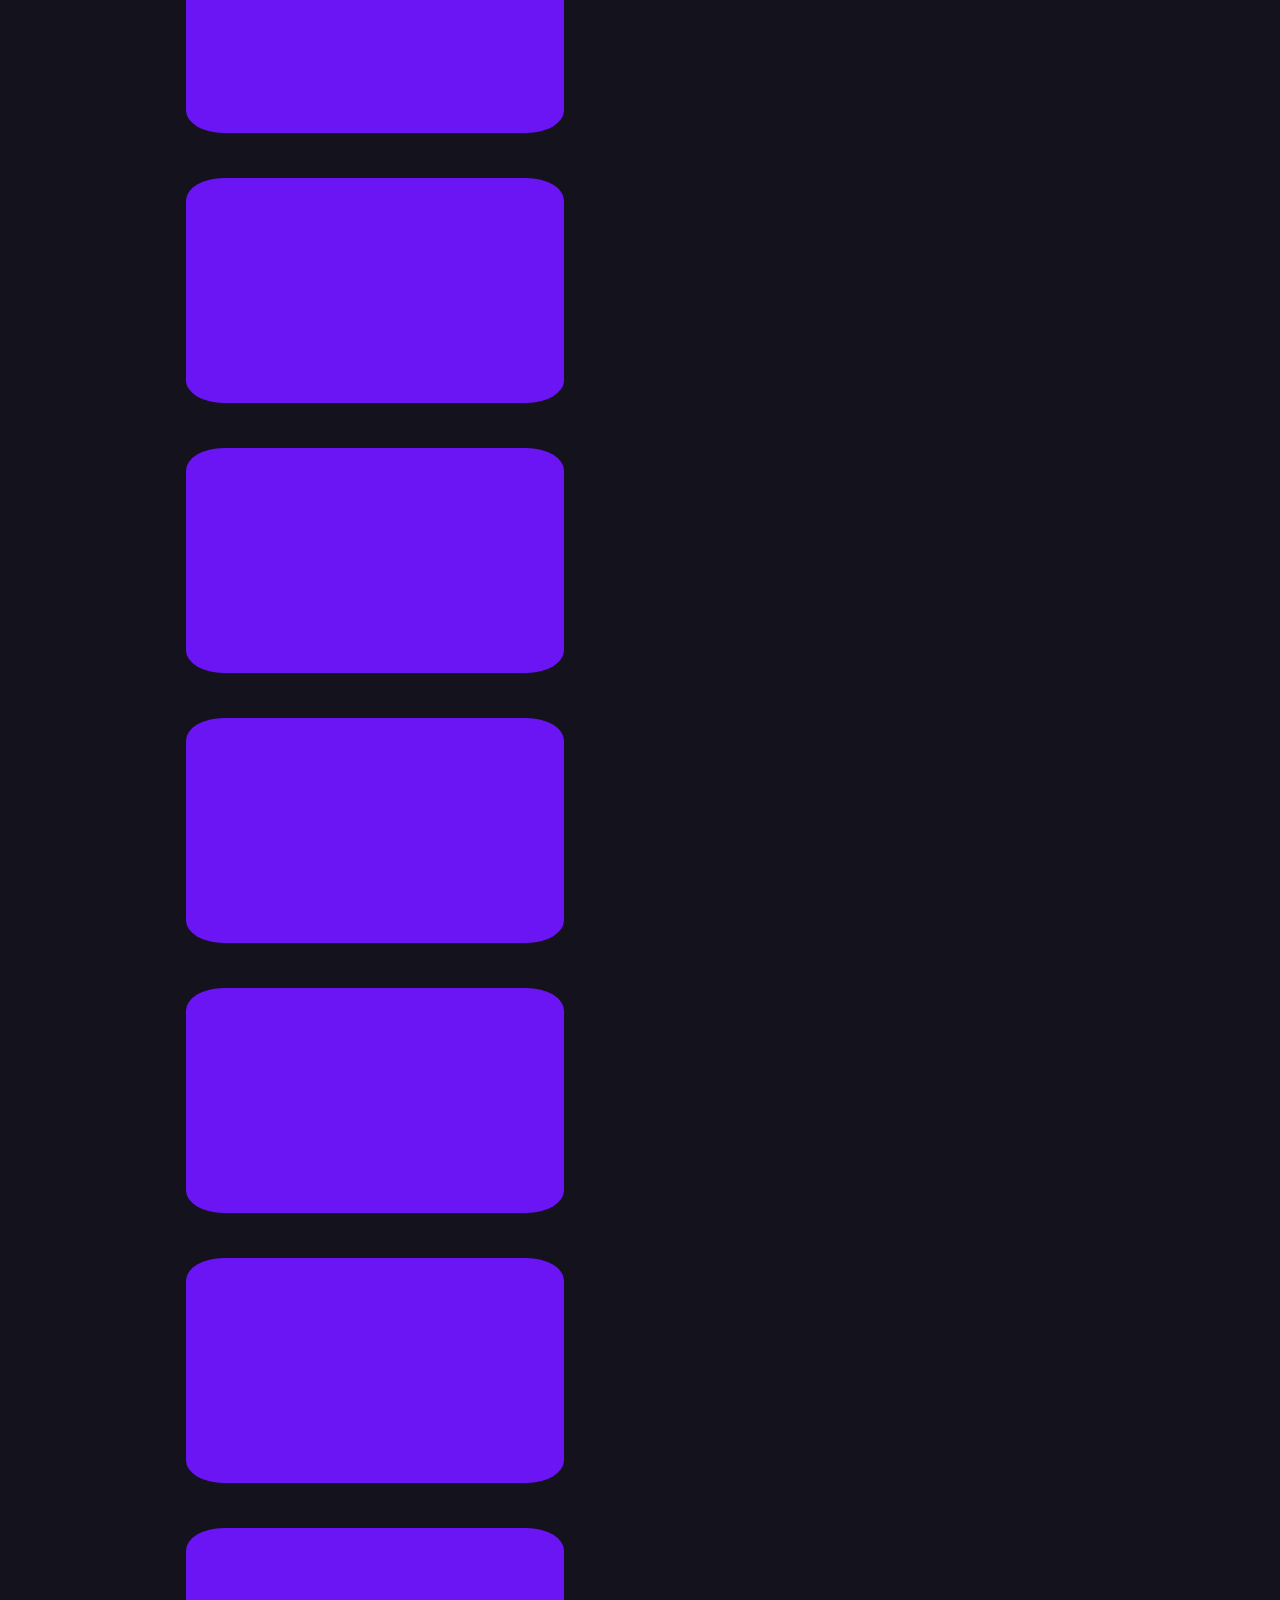
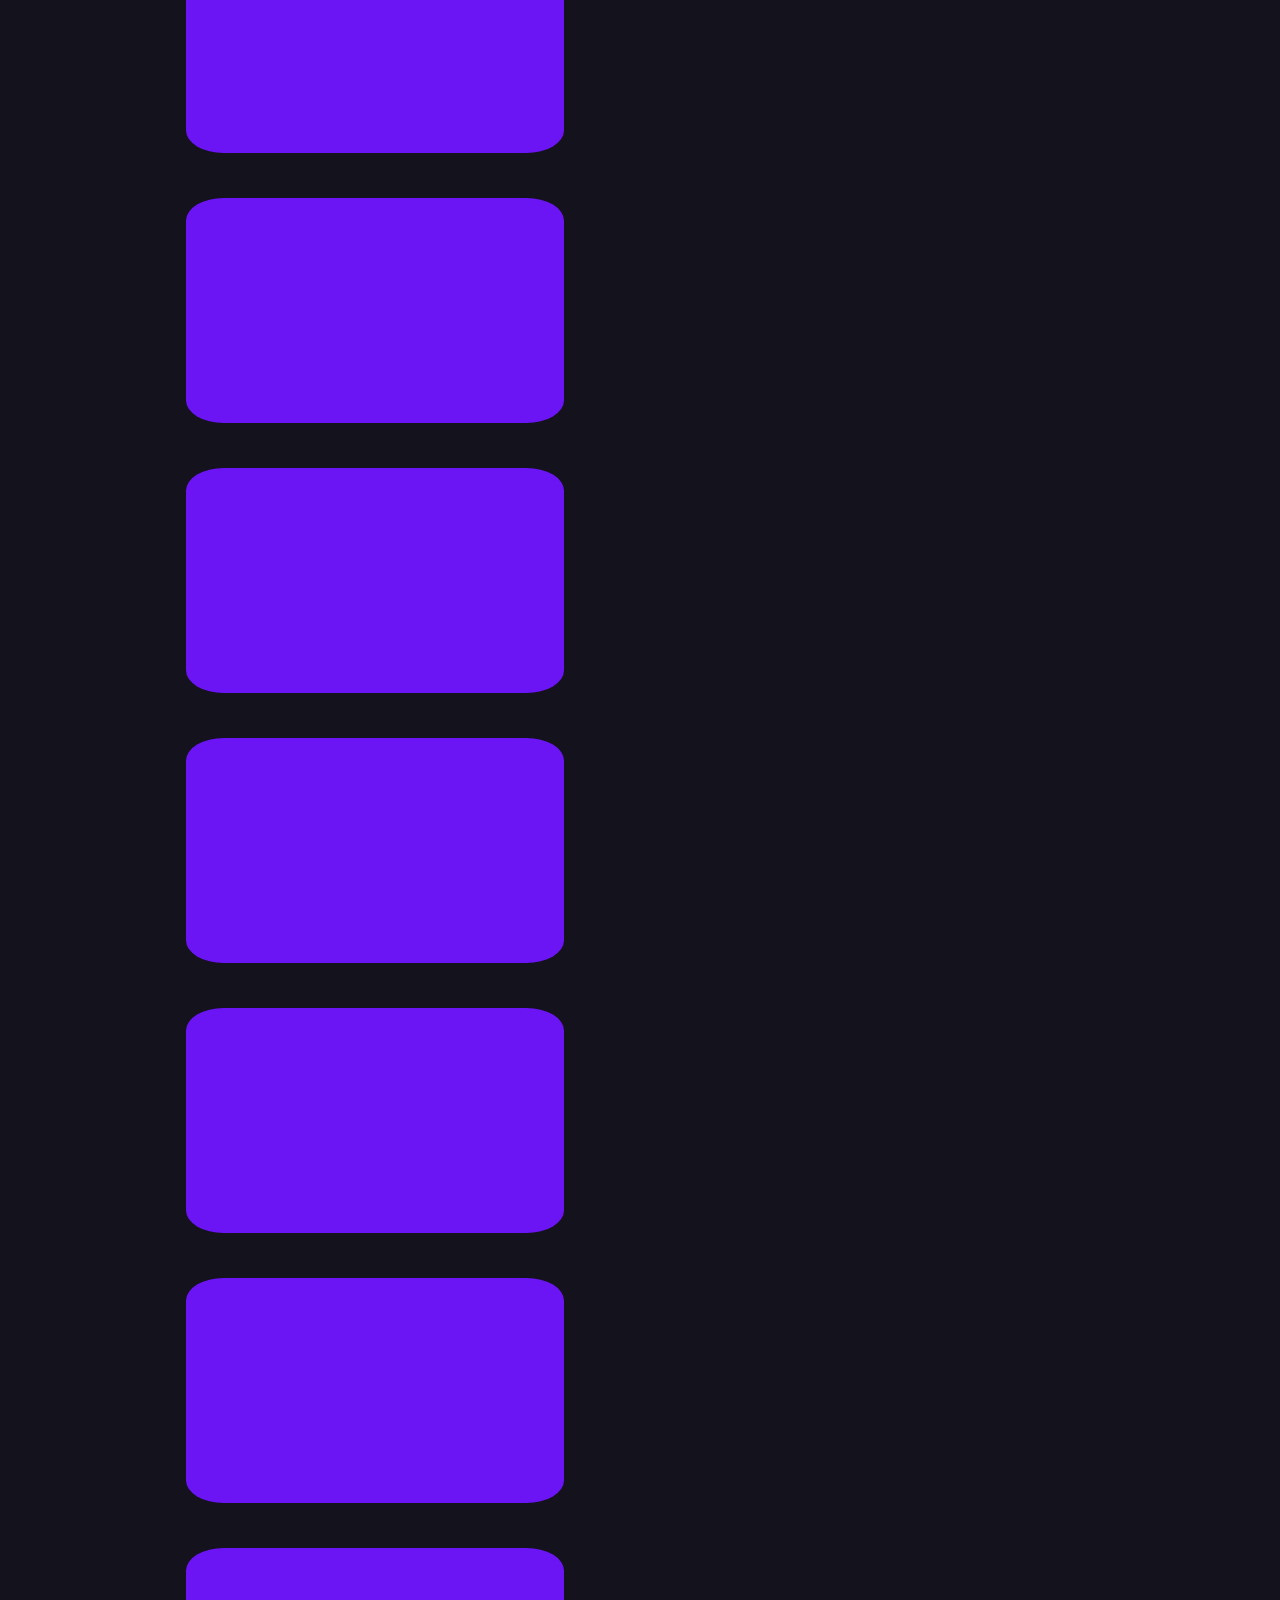
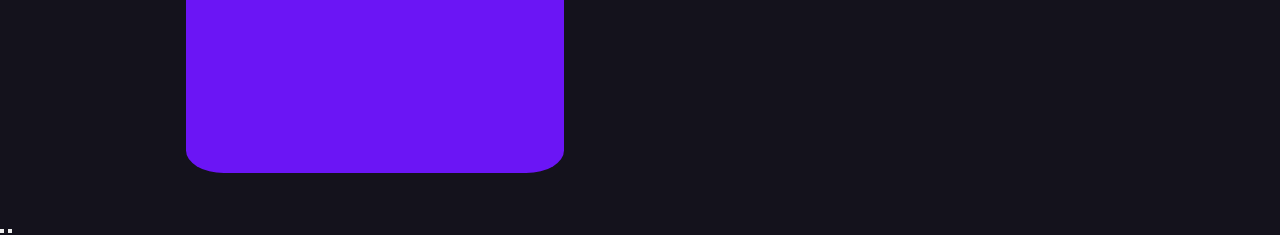
==== commit 9ad24fe7: "A lapozhatóság elkészült" ====
--- a/index.html
+++ b/index.html
@@ -61,13 +61,13 @@
         <h2 class="display-4 text-center">Starships</h2>
 
         <div class="flex-container">
-          <div id="demo" class="carousel slide">
+          <div id="starships-cards" class="carousel slide">
 
             <!-- Indicators/dots -->
             <div class="carousel-indicators">
-              <button type="button" data-bs-target="#demo" data-bs-slide-to="0" class="active"></button>
-              <button type="button" data-bs-target="#demo" data-bs-slide-to="1"></button>
-              <button type="button" data-bs-target="#demo" data-bs-slide-to="2"></button>
+              <button type="button" data-bs-target="#starships-cards" data-bs-slide-to="0" class="active"></button>
+              <button type="button" data-bs-target="#starships-cards" data-bs-slide-to="1"></button>
+              <button type="button" data-bs-target="#starships-cards" data-bs-slide-to="2"></button>
             </div>
 
             <!-- The slideshow/carousel -->
@@ -129,10 +129,10 @@
             </div>
 
             <!-- Left and right controls/icons -->
-            <button class="carousel-control-prev" type="button" data-bs-target="#demo" data-bs-slide="prev">
+            <button class="carousel-control-prev" type="button" data-bs-target="#starships-cards" data-bs-slide="prev">
               <span class="carousel-control-prev-icon"></span>
             </button>
-            <button class="carousel-control-next" type="button" data-bs-target="#demo" data-bs-slide="next">
+            <button class="carousel-control-next" type="button" data-bs-target="#starships-cards" data-bs-slide="next">
               <span class="carousel-control-next-icon"></span>
             </button>
           </div>
@@ -146,39 +146,80 @@
         <h2 class="display-4 text-center">Vehicles</h2>
 
         <div class="flex-container">
-          <div class="row">
-            <div class="col-12 col-md-4">
-              <div class="box">
-
-              </div>
+          <div id="vehicles-cards" class="carousel slide">
+
+            <!-- Indicators/dots -->
+            <div class="carousel-indicators">
+              <button type="button" data-bs-target="#vehicles-cards" data-bs-slide-to="0" class="active"></button>
+              <button type="button" data-bs-target="#vehicles-cards" data-bs-slide-to="1"></button>
+              <button type="button" data-bs-target="#vehicles-cards" data-bs-slide-to="2"></button>
             </div>
-            <div class="col-12 col-md-4 ">
-              <div class="box">
-
+
+            <!-- The slideshow/carousel -->
+            <div class="carousel-inner">
+              <div class="carousel-item active">
+                <div class="row">
+                  <div class="col-12 col-md-4 box">
+                  </div>
+                  <div class="col-12 col-md-4 box">
+                  </div>
+                  <div class="col-12 col-md-4 box">
+                  </div>
+                </div>
+                <div class="row">
+                  <div class="col-12 col-md-4 box">
+                  </div>
+                  <div class="col-12 col-md-4 box">
+                  </div>
+                  <div class="col-12 col-md-4 box">
+                  </div>
+                </div>
+              </div>
+              <div class="carousel-item">
+                <div class="row">
+                  <div class="col-12 col-md-4 box">
+                  </div>
+                  <div class="col-12 col-md-4 box">
+                  </div>
+                  <div class="col-12 col-md-4 box">
+                  </div>
+                </div>
+                <div class="row">
+                  <div class="col-12 col-md-4 box">
+                  </div>
+                  <div class="col-12 col-md-4 box">
+                  </div>
+                  <div class="col-12 col-md-4 box">
+                  </div>
+                </div>
+              </div>
+              <div class="carousel-item">
+                <div class="row">
+                  <div class="col-12 col-md-4 box">
+                  </div>
+                  <div class="col-12 col-md-4 box">
+                  </div>
+                  <div class="col-12 col-md-4 box">
+                  </div>
+                </div>
+                <div class="row">
+                  <div class="col-12 col-md-4 box">
+                  </div>
+                  <div class="col-12 col-md-4 box">
+                  </div>
+                  <div class="col-12 col-md-4 box">
+                  </div>
+                </div>
               </div>
             </div>
-            <div class="col-12 col-md-4">
-              <div class="box">
-
-              </div>
-            </div>
-          </div>
-          <div class="row">
-            <div class="col-12 col-md-4">
-              <div class="box">
-
-              </div>
-            </div>
-            <div class="col-12 col-md-4 ">
-              <div class="box">
-
-              </div>
-            </div>
-            <div class="col-12 col-md-4">
-              <div class="box">
-
-              </div>
-            </div>
+
+            <!-- Left and right controls/icons -->
+            <button class="carousel-control-prev" type="button" data-bs-target="#vehicles-cards" data-bs-slide="prev">
+              <span class="carousel-control-prev-icon"></span>
+            </button>
+            <button class="carousel-control-next" type="button" data-bs-target="#vehicles-cards" data-bs-slide="next">
+              <span class="carousel-control-next-icon"></span>
+            </button>
           </div>
         </div>
       </div>
--- a/css/style.css
+++ b/css/style.css
@@ -74,9 +74,14 @@
 
 section {
     min-height: 100vh;
-    display: flex;
+    /* display: flex;
     justify-content: center;
-    flex-wrap: wrap;
+    flex-wrap: wrap; */
+}
+
+.carousel-inner{
+    margin: auto;
+    width: 78%;
 }
 
 .maintitle {
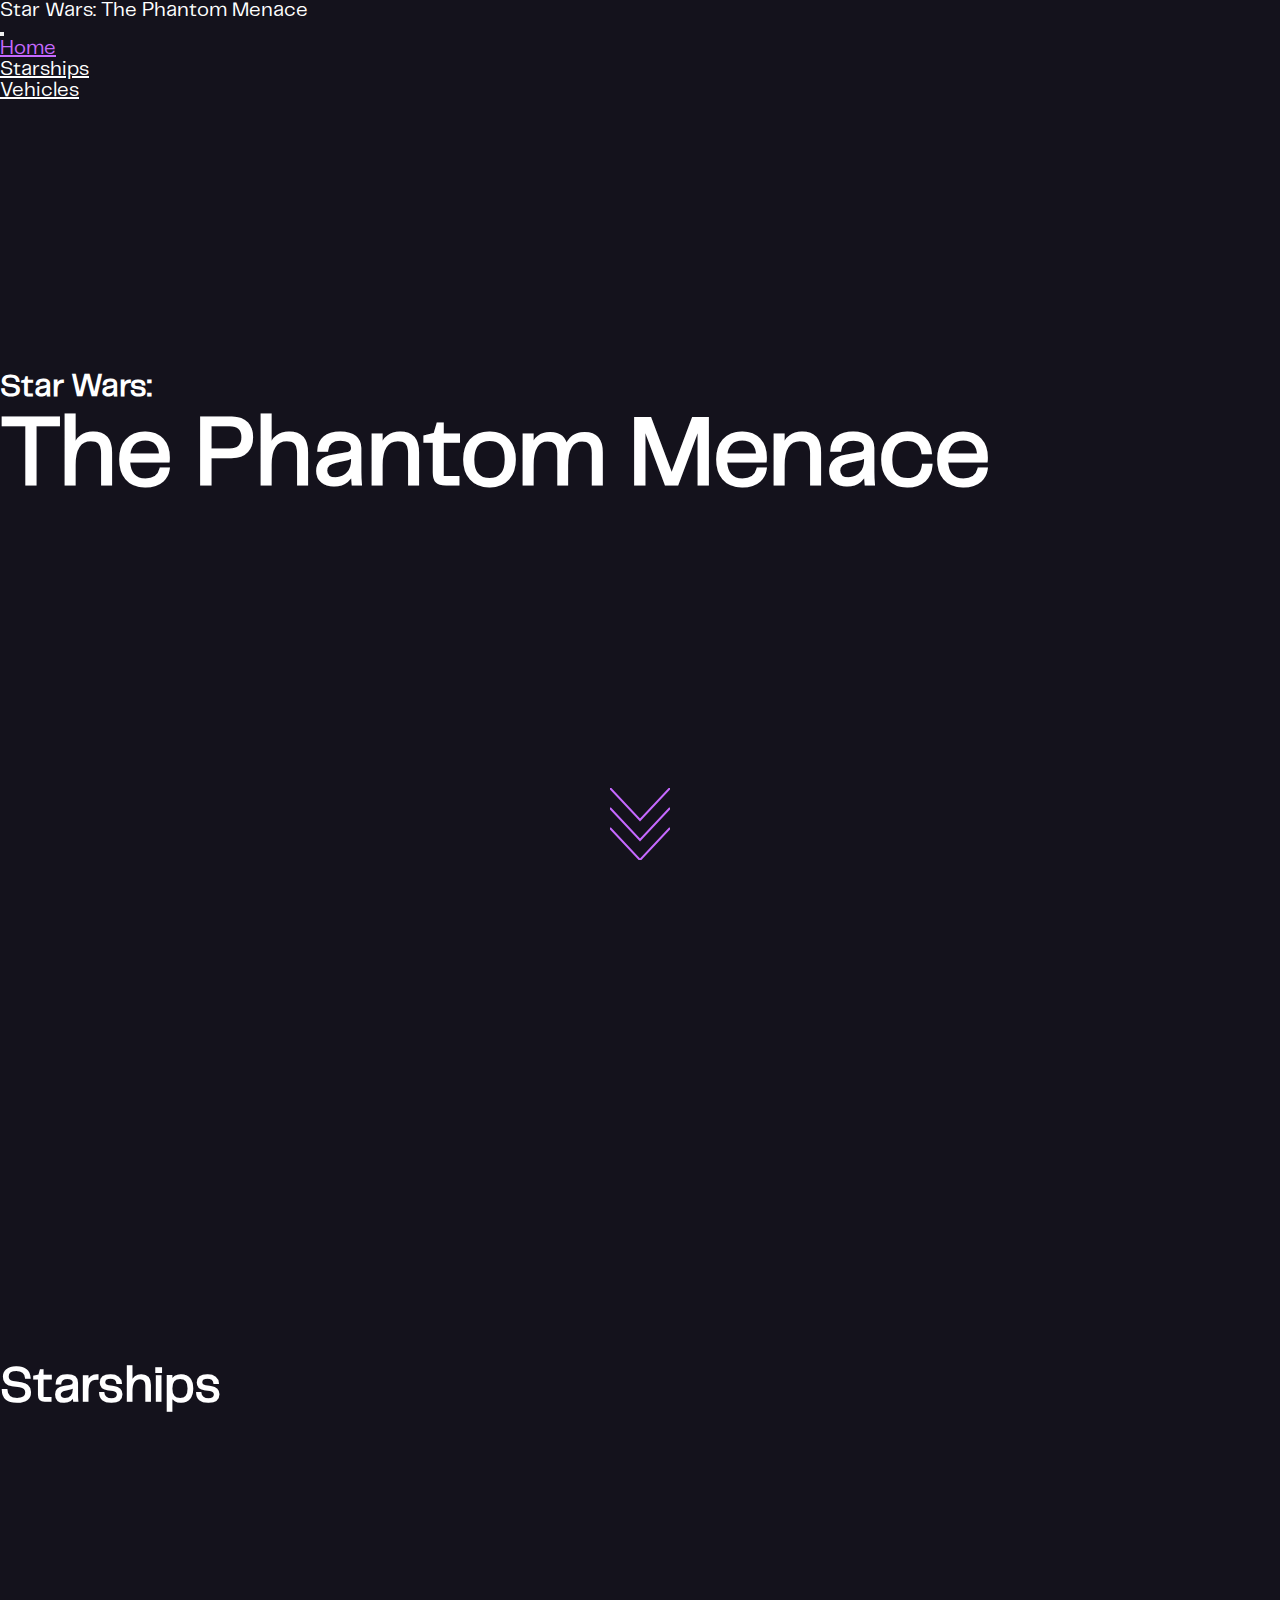
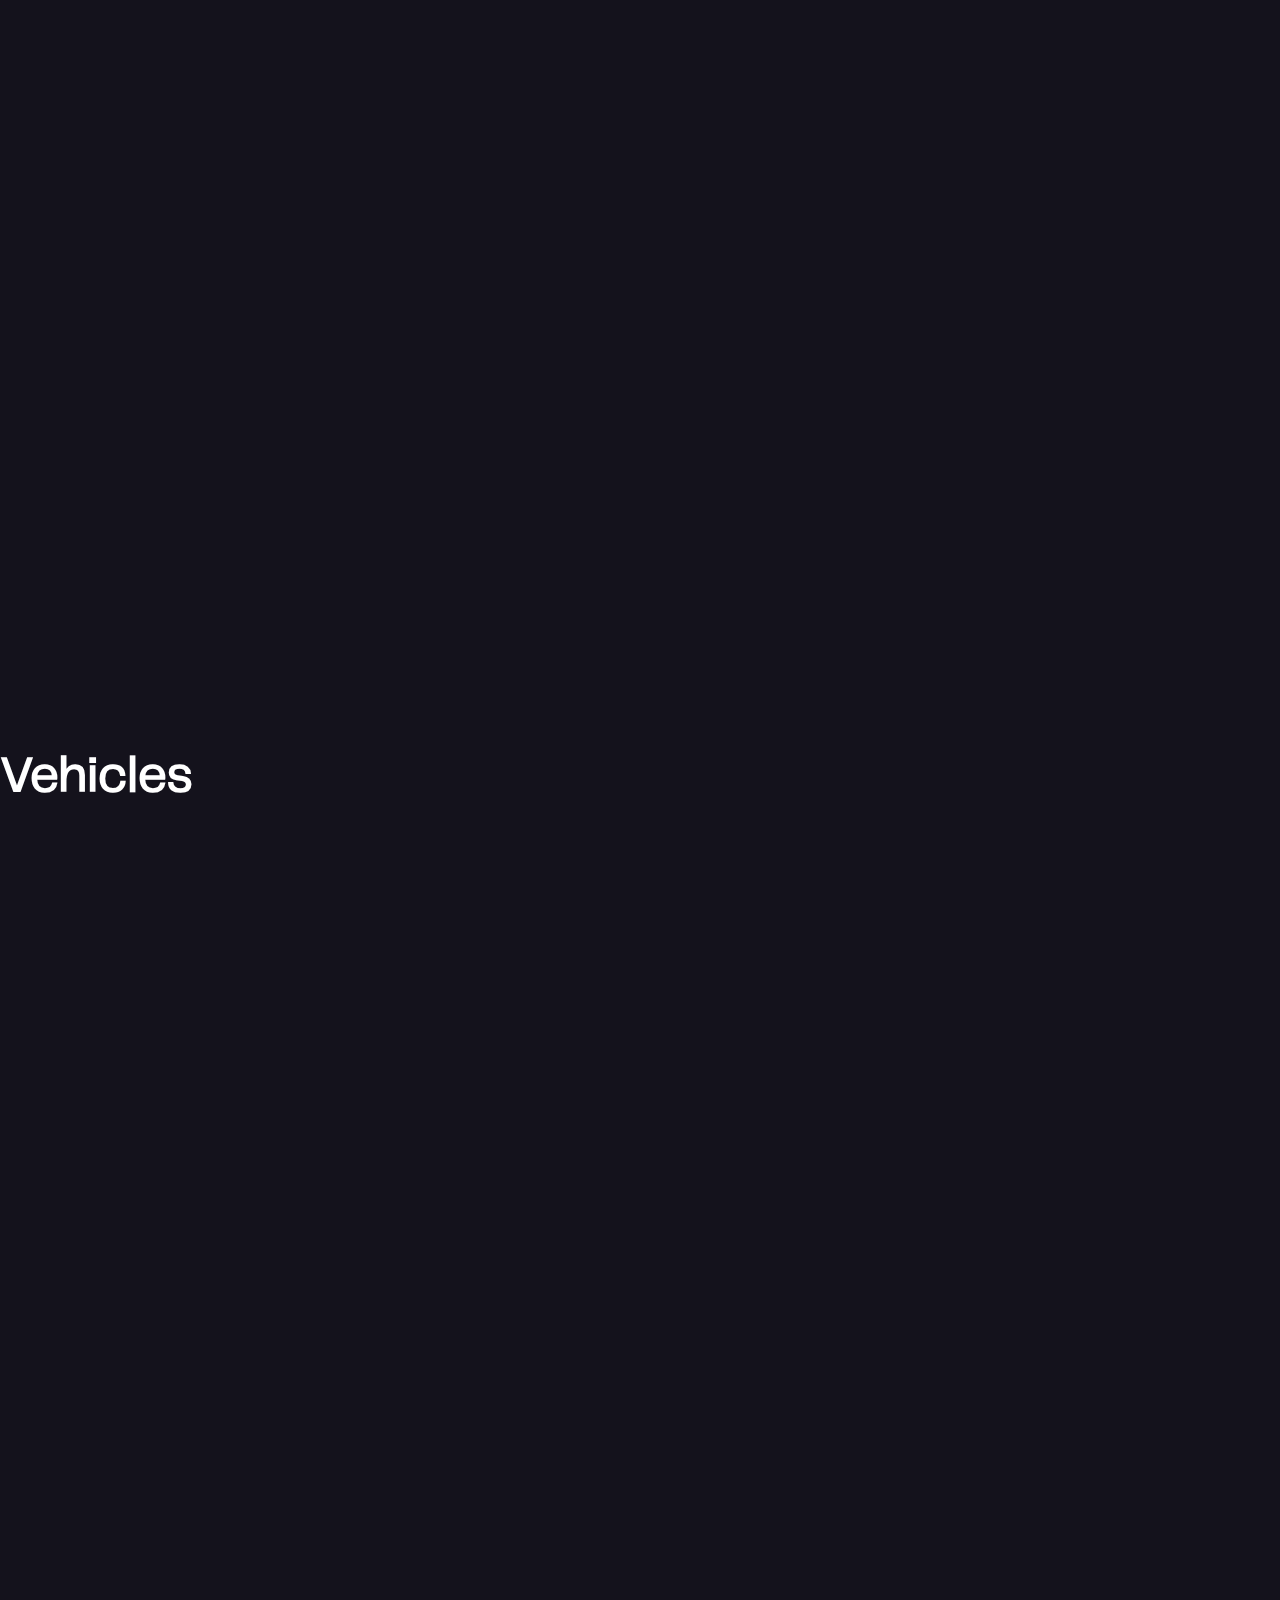
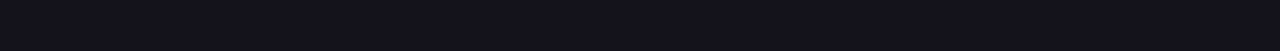
==== commit 479d68e0: "A képek a helyükön vannak" ====
--- a/index.html
+++ b/index.html
@@ -64,17 +64,18 @@
           <div id="starships-cards" class="carousel slide">
 
             <!-- Indicators/dots -->
-            <div class="carousel-indicators">
+            <!-- <div class="carousel-indicators">
               <button type="button" data-bs-target="#starships-cards" data-bs-slide-to="0" class="active"></button>
               <button type="button" data-bs-target="#starships-cards" data-bs-slide-to="1"></button>
               <button type="button" data-bs-target="#starships-cards" data-bs-slide-to="2"></button>
-            </div>
+            </div> -->
 
             <!-- The slideshow/carousel -->
-            <div class="carousel-inner">
+            <!-- <div class="carousel-inner">
               <div class="carousel-item active">
                 <div class="row">
                   <div class="col-12 col-md-4 box">
+                    <img src="https://bgs.jedlik.eu/swimages/starships/2.jpg" alt="" class="kepek">
                   </div>
                   <div class="col-12 col-md-4 box">
                   </div>
@@ -126,15 +127,15 @@
                   </div>
                 </div>
               </div>
-            </div>
+            </div> -->
 
             <!-- Left and right controls/icons -->
-            <button class="carousel-control-prev" type="button" data-bs-target="#starships-cards" data-bs-slide="prev">
+            <!-- <button class="carousel-control-prev" type="button" data-bs-target="#starships-cards" data-bs-slide="prev">
               <span class="carousel-control-prev-icon"></span>
             </button>
             <button class="carousel-control-next" type="button" data-bs-target="#starships-cards" data-bs-slide="next">
               <span class="carousel-control-next-icon"></span>
-            </button>
+            </button> -->
           </div>
         </div>
       </div>
@@ -149,14 +150,14 @@
           <div id="vehicles-cards" class="carousel slide">
 
             <!-- Indicators/dots -->
-            <div class="carousel-indicators">
+            <!-- <div class="carousel-indicators">
               <button type="button" data-bs-target="#vehicles-cards" data-bs-slide-to="0" class="active"></button>
               <button type="button" data-bs-target="#vehicles-cards" data-bs-slide-to="1"></button>
               <button type="button" data-bs-target="#vehicles-cards" data-bs-slide-to="2"></button>
-            </div>
+            </div> -->
 
             <!-- The slideshow/carousel -->
-            <div class="carousel-inner">
+            <!-- <div class="carousel-inner">
               <div class="carousel-item active">
                 <div class="row">
                   <div class="col-12 col-md-4 box">
@@ -211,15 +212,15 @@
                   </div>
                 </div>
               </div>
-            </div>
+            </div> -->
 
             <!-- Left and right controls/icons -->
-            <button class="carousel-control-prev" type="button" data-bs-target="#vehicles-cards" data-bs-slide="prev">
+            <!-- <button class="carousel-control-prev" type="button" data-bs-target="#vehicles-cards" data-bs-slide="prev">
               <span class="carousel-control-prev-icon"></span>
             </button>
             <button class="carousel-control-next" type="button" data-bs-target="#vehicles-cards" data-bs-slide="next">
               <span class="carousel-control-next-icon"></span>
-            </button>
+            </button> -->
           </div>
         </div>
       </div>
--- a/css/style.css
+++ b/css/style.css
@@ -81,7 +81,12 @@
 
 .carousel-inner{
     margin: auto;
-    width: 78%;
+    width: 79%;
+}
+
+.kepek{
+    width: 100%;
+    height: 100%;
 }
 
 .maintitle {
@@ -167,9 +172,11 @@
 .box{
     width: 42vh;
     height: 25vh;
-    background-color: #6b15f5;
-    border-radius: 10%;
+    /* background-color: #6b15f5; */
+    border: 10px solid #6b15f5;
+    border-radius: 5%;
     margin: 5vh 5vh;
+    padding: 0;
 }
 
 /* Popop ablak*/
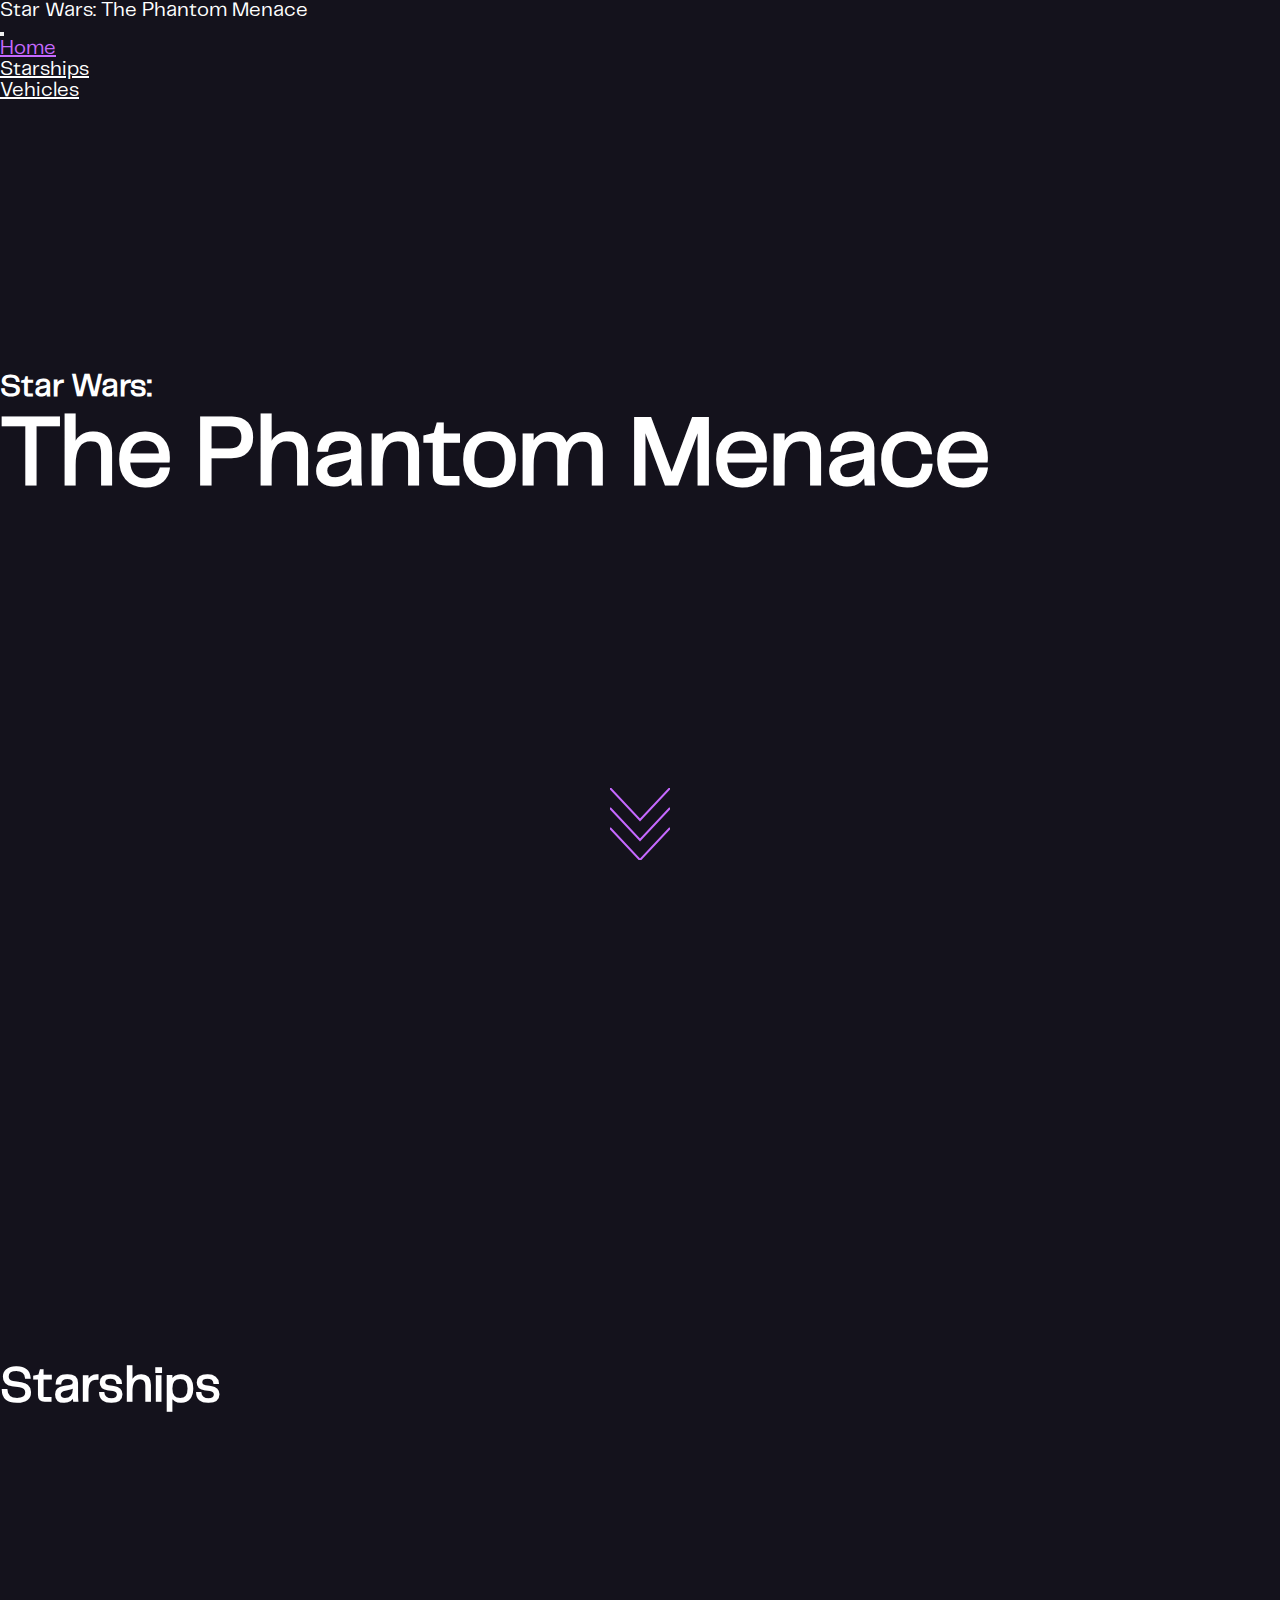
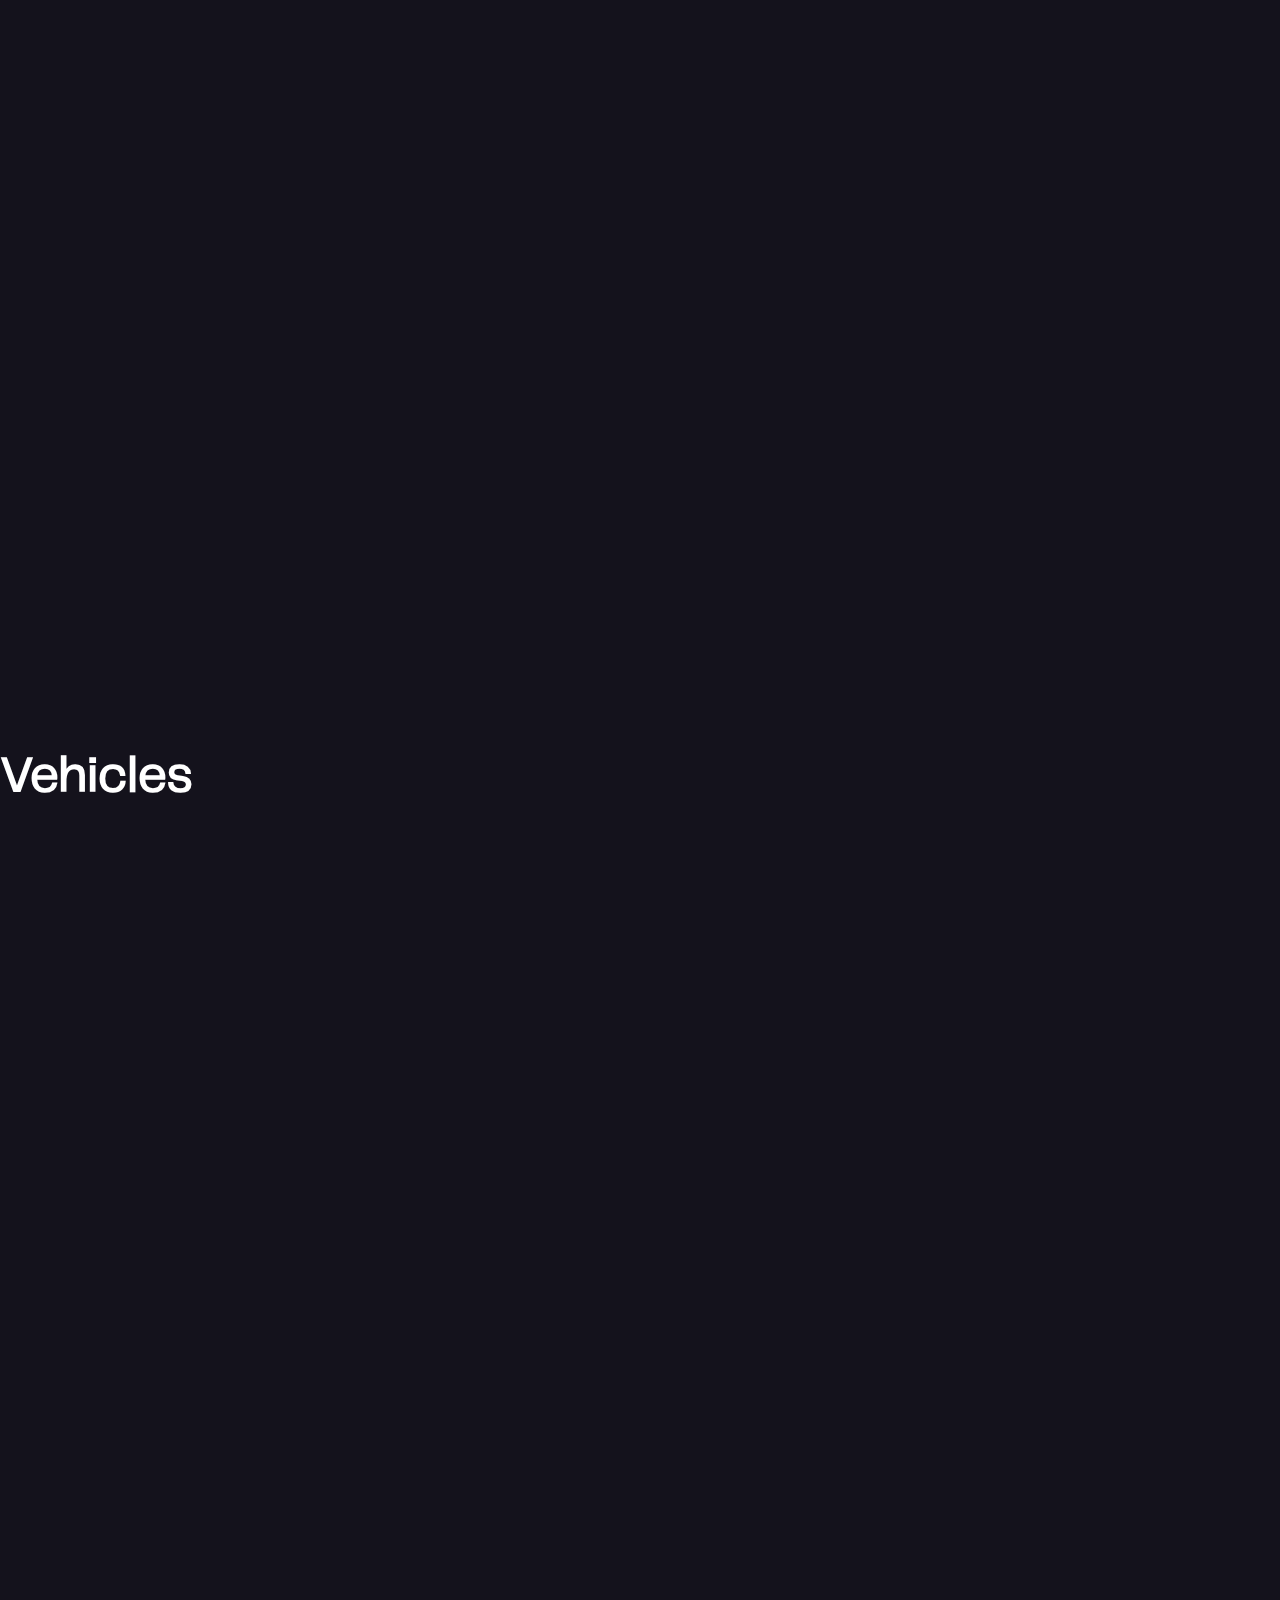
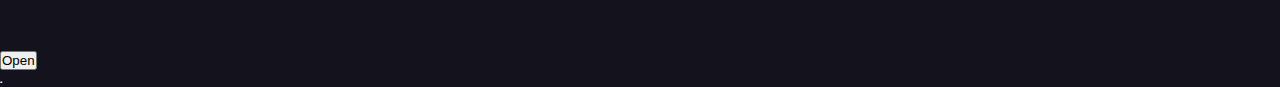
==== commit 975d88ba: "laptop update" ====
--- a/index.html
+++ b/index.html
@@ -62,84 +62,12 @@
 
         <div class="flex-container">
           <div id="starships-cards" class="carousel slide">
-
-            <!-- Indicators/dots -->
-            <!-- <div class="carousel-indicators">
-              <button type="button" data-bs-target="#starships-cards" data-bs-slide-to="0" class="active"></button>
-              <button type="button" data-bs-target="#starships-cards" data-bs-slide-to="1"></button>
-              <button type="button" data-bs-target="#starships-cards" data-bs-slide-to="2"></button>
-            </div> -->
-
-            <!-- The slideshow/carousel -->
-            <!-- <div class="carousel-inner">
-              <div class="carousel-item active">
-                <div class="row">
-                  <div class="col-12 col-md-4 box">
-                    <img src="https://bgs.jedlik.eu/swimages/starships/2.jpg" alt="" class="kepek">
-                  </div>
-                  <div class="col-12 col-md-4 box">
-                  </div>
-                  <div class="col-12 col-md-4 box">
-                  </div>
-                </div>
-                <div class="row">
-                  <div class="col-12 col-md-4 box">
-                  </div>
-                  <div class="col-12 col-md-4 box">
-                  </div>
-                  <div class="col-12 col-md-4 box">
-                  </div>
-                </div>
-              </div>
-              <div class="carousel-item">
-                <div class="row">
-                  <div class="col-12 col-md-4 box">
-                  </div>
-                  <div class="col-12 col-md-4 box">
-                  </div>
-                  <div class="col-12 col-md-4 box">
-                  </div>
-                </div>
-                <div class="row">
-                  <div class="col-12 col-md-4 box">
-                  </div>
-                  <div class="col-12 col-md-4 box">
-                  </div>
-                  <div class="col-12 col-md-4 box">
-                  </div>
-                </div>
-              </div>
-              <div class="carousel-item">
-                <div class="row">
-                  <div class="col-12 col-md-4 box">
-                  </div>
-                  <div class="col-12 col-md-4 box">
-                  </div>
-                  <div class="col-12 col-md-4 box">
-                  </div>
-                </div>
-                <div class="row">
-                  <div class="col-12 col-md-4 box">
-                  </div>
-                  <div class="col-12 col-md-4 box">
-                  </div>
-                  <div class="col-12 col-md-4 box">
-                  </div>
-                </div>
-              </div>
-            </div> -->
-
-            <!-- Left and right controls/icons -->
-            <!-- <button class="carousel-control-prev" type="button" data-bs-target="#starships-cards" data-bs-slide="prev">
-              <span class="carousel-control-prev-icon"></span>
-            </button>
-            <button class="carousel-control-next" type="button" data-bs-target="#starships-cards" data-bs-slide="next">
-              <span class="carousel-control-next-icon"></span>
-            </button> -->
           </div>
         </div>
       </div>
     </section>
+
+    
 
     <section id="vehicles">
 
@@ -148,184 +76,31 @@
 
         <div class="flex-container">
           <div id="vehicles-cards" class="carousel slide">
-
-            <!-- Indicators/dots -->
-            <!-- <div class="carousel-indicators">
-              <button type="button" data-bs-target="#vehicles-cards" data-bs-slide-to="0" class="active"></button>
-              <button type="button" data-bs-target="#vehicles-cards" data-bs-slide-to="1"></button>
-              <button type="button" data-bs-target="#vehicles-cards" data-bs-slide-to="2"></button>
-            </div> -->
-
-            <!-- The slideshow/carousel -->
-            <!-- <div class="carousel-inner">
-              <div class="carousel-item active">
-                <div class="row">
-                  <div class="col-12 col-md-4 box">
-                  </div>
-                  <div class="col-12 col-md-4 box">
-                  </div>
-                  <div class="col-12 col-md-4 box">
-                  </div>
-                </div>
-                <div class="row">
-                  <div class="col-12 col-md-4 box">
-                  </div>
-                  <div class="col-12 col-md-4 box">
-                  </div>
-                  <div class="col-12 col-md-4 box">
-                  </div>
-                </div>
-              </div>
-              <div class="carousel-item">
-                <div class="row">
-                  <div class="col-12 col-md-4 box">
-                  </div>
-                  <div class="col-12 col-md-4 box">
-                  </div>
-                  <div class="col-12 col-md-4 box">
-                  </div>
-                </div>
-                <div class="row">
-                  <div class="col-12 col-md-4 box">
-                  </div>
-                  <div class="col-12 col-md-4 box">
-                  </div>
-                  <div class="col-12 col-md-4 box">
-                  </div>
-                </div>
-              </div>
-              <div class="carousel-item">
-                <div class="row">
-                  <div class="col-12 col-md-4 box">
-                  </div>
-                  <div class="col-12 col-md-4 box">
-                  </div>
-                  <div class="col-12 col-md-4 box">
-                  </div>
-                </div>
-                <div class="row">
-                  <div class="col-12 col-md-4 box">
-                  </div>
-                  <div class="col-12 col-md-4 box">
-                  </div>
-                  <div class="col-12 col-md-4 box">
-                  </div>
-                </div>
-              </div>
-            </div> -->
-
-            <!-- Left and right controls/icons -->
-            <!-- <button class="carousel-control-prev" type="button" data-bs-target="#vehicles-cards" data-bs-slide="prev">
-              <span class="carousel-control-prev-icon"></span>
-            </button>
-            <button class="carousel-control-next" type="button" data-bs-target="#vehicles-cards" data-bs-slide="next">
-              <span class="carousel-control-next-icon"></span>
-            </button> -->
           </div>
         </div>
       </div>
     </section>
   </div>
 
-  <!-- <div class="container" style="height: 20vh;">
-    <div class="row">
-      <div class="col-12">
-        <h1 class="display-4 text-center">ˇ</h1>
-        <p class="text-center">Lorem, ipsum dolor sit amet consectetur adipisicing elit. Quod obcaecati sunt doloremque nulla ducimus facere quo molestiae natus sed recusandae, delectus numquam distinctio quis neque repudiandae iure illum quasi earum!</p>
-      </div>
+  <div>
+    <div>
+      <button class="open-popup">Open</button>
+    </div>
+    <div class="popup">
+      <div class="overlay"></div>
+        <div class="popup-content">
+          <div class="content">
+
+          </div>
+          <div class="controls">
+            <button class="close-btn">Close</button>
+            <button class="submit-btn">Submit</button>
+          </div>
+        </div>
+      </div>.
     </div>
   </div>
-
-  <div class="container">
-    <h1 class="display-4 text-center">Űrhajók</h1>
-    <div class="row">
-      <div class="col-12 col-md-4">
-        <div class="card mb-3 border-0" >
-          <img src="./img/img-2.jpg" class="card-img-top" alt="...">
-        </div>
-      </div>
-      <div class="col-12 col-md-4 ">
-        <div class="card mb-3 border-0" >
-          <img src="./img/img-6.jpg" class="card-img-top" alt="...">
-        </div>
-      </div>
-      <div class="col-12 col-md-4">
-        <div class="card  mb-3 border-0" >
-          <img src="./img/img-5.jpg" class="card-img-top" alt="...">
-        </div>
-      </div>
-    </div>
-
-    <br>
-    <div class="row">
-      <div class="col-12 col-md-4">
-        <div class="card mb-3 border-0" >
-          <img src="./img/img-2.jpg" class="card-img-top" alt="...">
-        </div>
-      </div>
-      <div class="col-12 col-md-4 ">
-        <div class="card mb-3 border-0" >
-          <img src="./img/img-6.jpg" class="card-img-top" alt="...">
-        </div>
-      </div>
-      <div class="col-12 col-md-4">
-        <div class="card  mb-3 border-0" >
-          <img src="./img/img-5.jpg" class="card-img-top" alt="...">
-        </div>
-      </div>
-    
-  </div> -->
-
-  <!-- <div class="container">
-    <div class="row mt-5">
-      <div class="col-12">
-        <h1 class="display-3 text-center">Munkáink</h1>
-        <p class="text-center">Lorem ipsum dolor sit amet consectetur, adipisicing elit. Adipisci cum doloribus vel mollitia amet laborum exercitationem aut assumenda quo ipsum, nisi repellendus ipsam eligendi eum dignissimos soluta. Voluptates, nam esse.</p>
-      </div>
-    </div>
-    <div class="row">
-      <div class="col-12 col-md-6 col-lg-3">
-        <img src="./img/img-1.jpg" alt="" class="w-100 p-2">
-      </div>
-      <div class="col-12 col-md-3">
-        <img src="./img/img-2.jpg" alt="" class="w-100 p-2">
-      </div>
-      <div class="col-12 col-md-6 col-lg-3">
-        <img src="./img/img-3.jpg" alt="" class="w-100 p-2">
-      </div>
-      <div class="col-12 col-md-6 col-lg-3">
-        <img src="./img/img-4.jpg" alt="" class="w-100 p-2">
-      </div>
-      <div class="col-12 col-md-6 col-lg-3">
-        <img src="./img/img-5.jpg" alt="" class="w-100 p-2">
-      </div>
-      <div class="col-12 col-md-6 col-lg-3">
-        <img src="./img/img-6.jpg" alt="" class="w-100 p-2">
-      </div>
-      <div class="col-12 col-md-6 col-lg-3">
-        <img src="./img/img-7.jpg" alt="" class="w-100 p-2">
-      </div>
-    </div>
-  </div> -->
-
-  <!-- <div class="container">
-    <div class="row mt-5">
-      <div class="col-12">
-        <h1 class="display-3 text-center">Kapcsolat</h1>
-      </div>
-    </div>
-    <div class="row">
-      <div class="col-12 col-md-4 bg-body-tertiary">
-        <p>Cím:</p>
-        <p>E-mail:</p>
-
-      </div>
-      <div class="col-12 col-md-8">
-        <iframe src="https://www.google.com/maps/embed?pb=!1m14!1m12!1m3!1d1343.0548265547368!2d17.629654437431906!3d47.682290398388325!2m3!1f0!2f0!3f0!3m2!1i1024!2i768!4f13.1!5e0!3m2!1shu!2shu!4v1694517599512!5m2!1shu!2shu" width="100%" height="450" style="border:0;" allowfullscreen="" loading="lazy" referrerpolicy="no-referrer-when-downgrade"></iframe>
-      </div>
-    </div>
-  </div> -->
-
+  
   <script src="https://cdn.jsdelivr.net/npm/bootstrap@5.3.1/dist/js/bootstrap.bundle.min.js"
     integrity="sha384-HwwvtgBNo3bZJJLYd8oVXjrBZt8cqVSpeBNS5n7C8IVInixGAoxmnlMuBnhbgrkm"
     crossorigin="anonymous"></script>
--- a/css/style.css
+++ b/css/style.css
@@ -190,10 +190,11 @@
 
 .popup {
     position: fixed;
-    top: 0px;
+    top: 100vh;
     left: 0px;
     width: 100%;
     height: 100%;
+    transition:top 0ms ease-in-out 300ms;
 }
 
 .popup .overlay {
@@ -203,20 +204,21 @@
     width: 100%;
     height: 100%;
     background: rgba(0,0,0,0.5);
-    opacity: 1;
-    transition: opacity 100ms ease-in-out 200ms;
+    opacity: 0;
+    transition:opacity 100ms ease-in-out 200ms;
 }
 
 .popup .popup-content {
     position: absolute;
     top: 50%;
     left: 50%;
-    transform:translate(-50%, -50%);
+    transform:translate(-50%, -50%) scale(1.15);
     width: 95%;
     max-width: 350px;
     background: #fff;
     padding: 25px;
     border-radius: 20px;
+    opacity: 0;
     box-shadow: 0px 2px 2px 5px rgba(0,0,0, 0,0.05);
     transition: all 300ms ease-in-out;
 }
@@ -241,4 +243,40 @@
     margin: 20px 0px 0px;
 }
 
-/* https://www.youtube.com/watch?v=YKPkDFs5DGY&list=PLVGpQnv1Jm4yxKcPhC0p2pv0k-eulDxhy 6:17 */+.popup .popup-content .controls button {
+    padding: 10px 20px;
+    border: none;
+    outline: none;
+    font-size: 15px;
+    border-radius: 20px;
+    cursor: pointer;
+}
+
+.popup .popup-content .controls .close-btn{
+    background: transparent;
+    color: #3284ed;
+}
+
+.popup .popup-content .controls .submit-btn{
+    background: #3284ed;
+    color: #fff;
+}
+
+.popup.active{
+    top: 0px;
+    transition: top 0ms ease-in-out 0ms;
+}
+
+.popup.active .overlay{
+    opacity: 1;
+    transition: all 300ms ease-in-out;
+}
+
+.popup.active .popup-content{
+    transform:translate(-50%, -50%) scale(1);
+    opacity: 1;
+}
+
+
+/* https://www.youtube.com/watch?v=YKPkDFs5DGY&list=PLVGpQnv1Jm4yxKcPhC0p2pv0k-eulDxhy 6:17 */
+
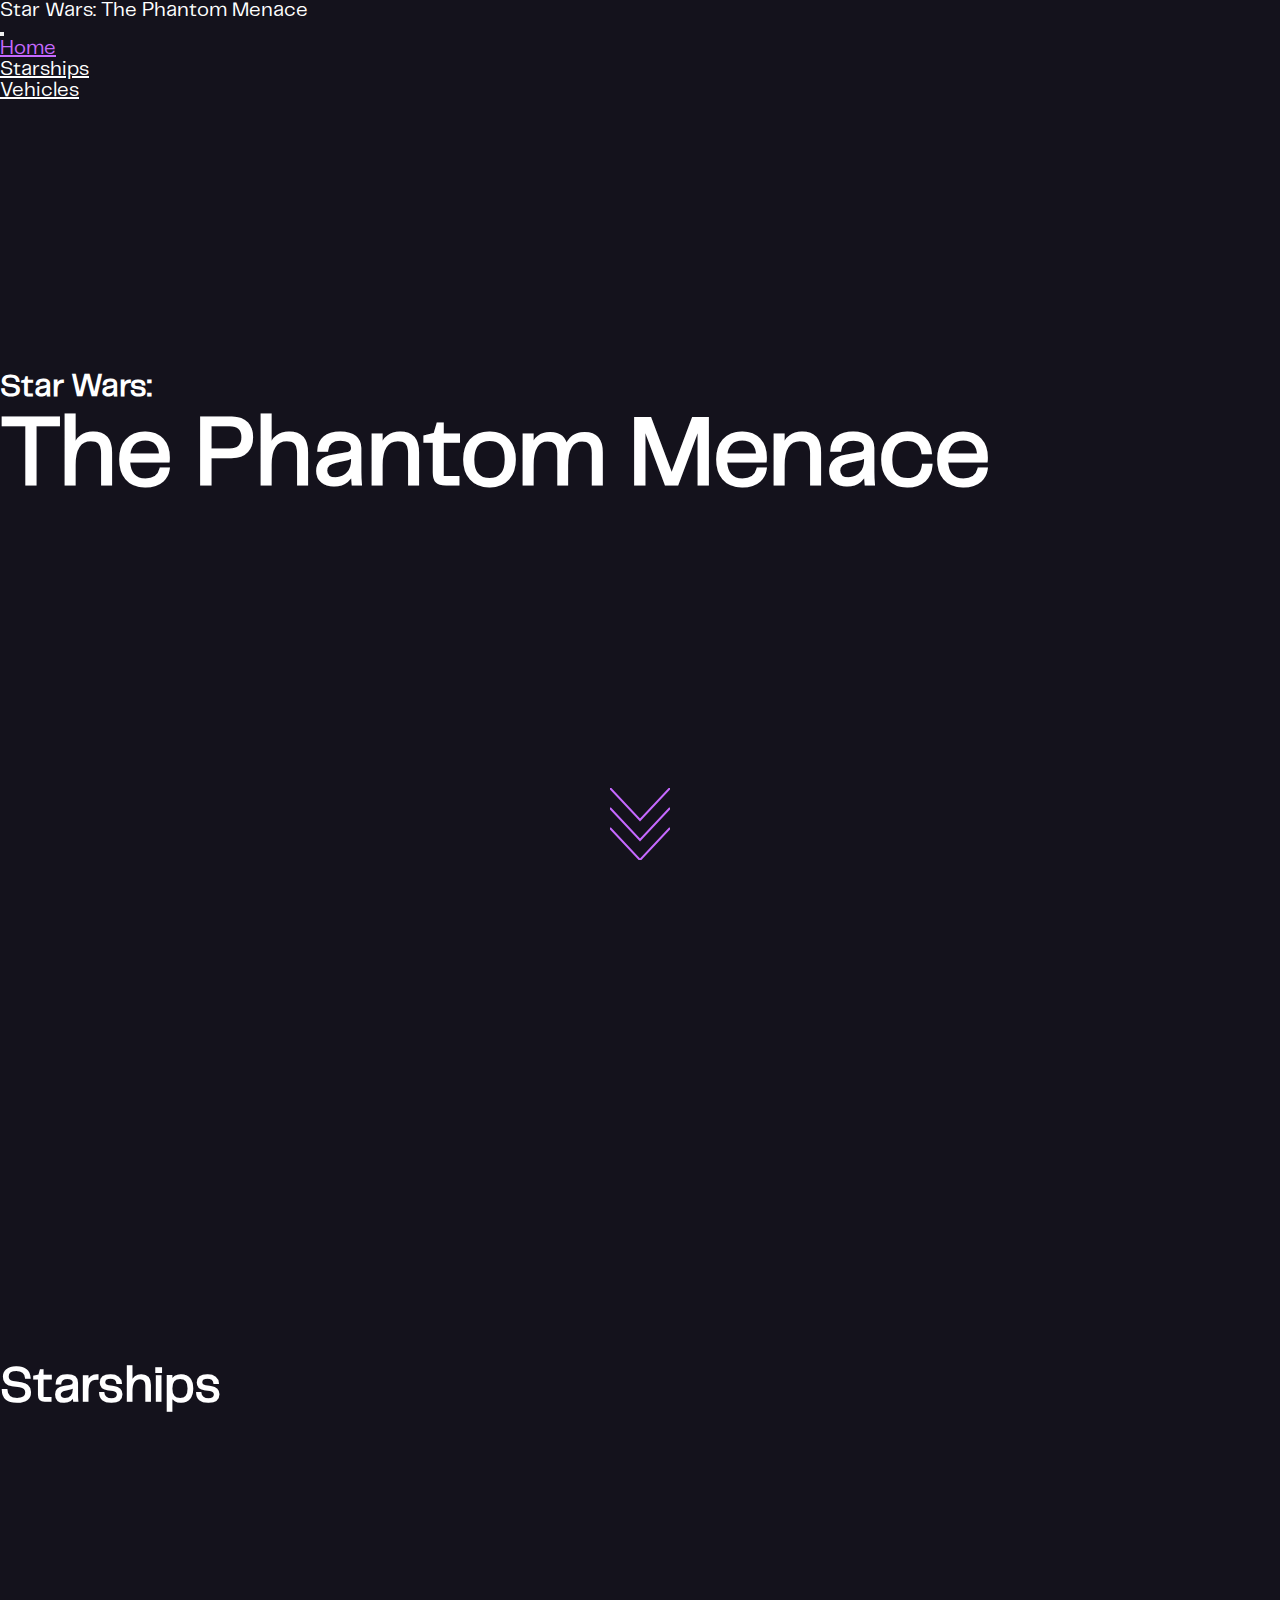
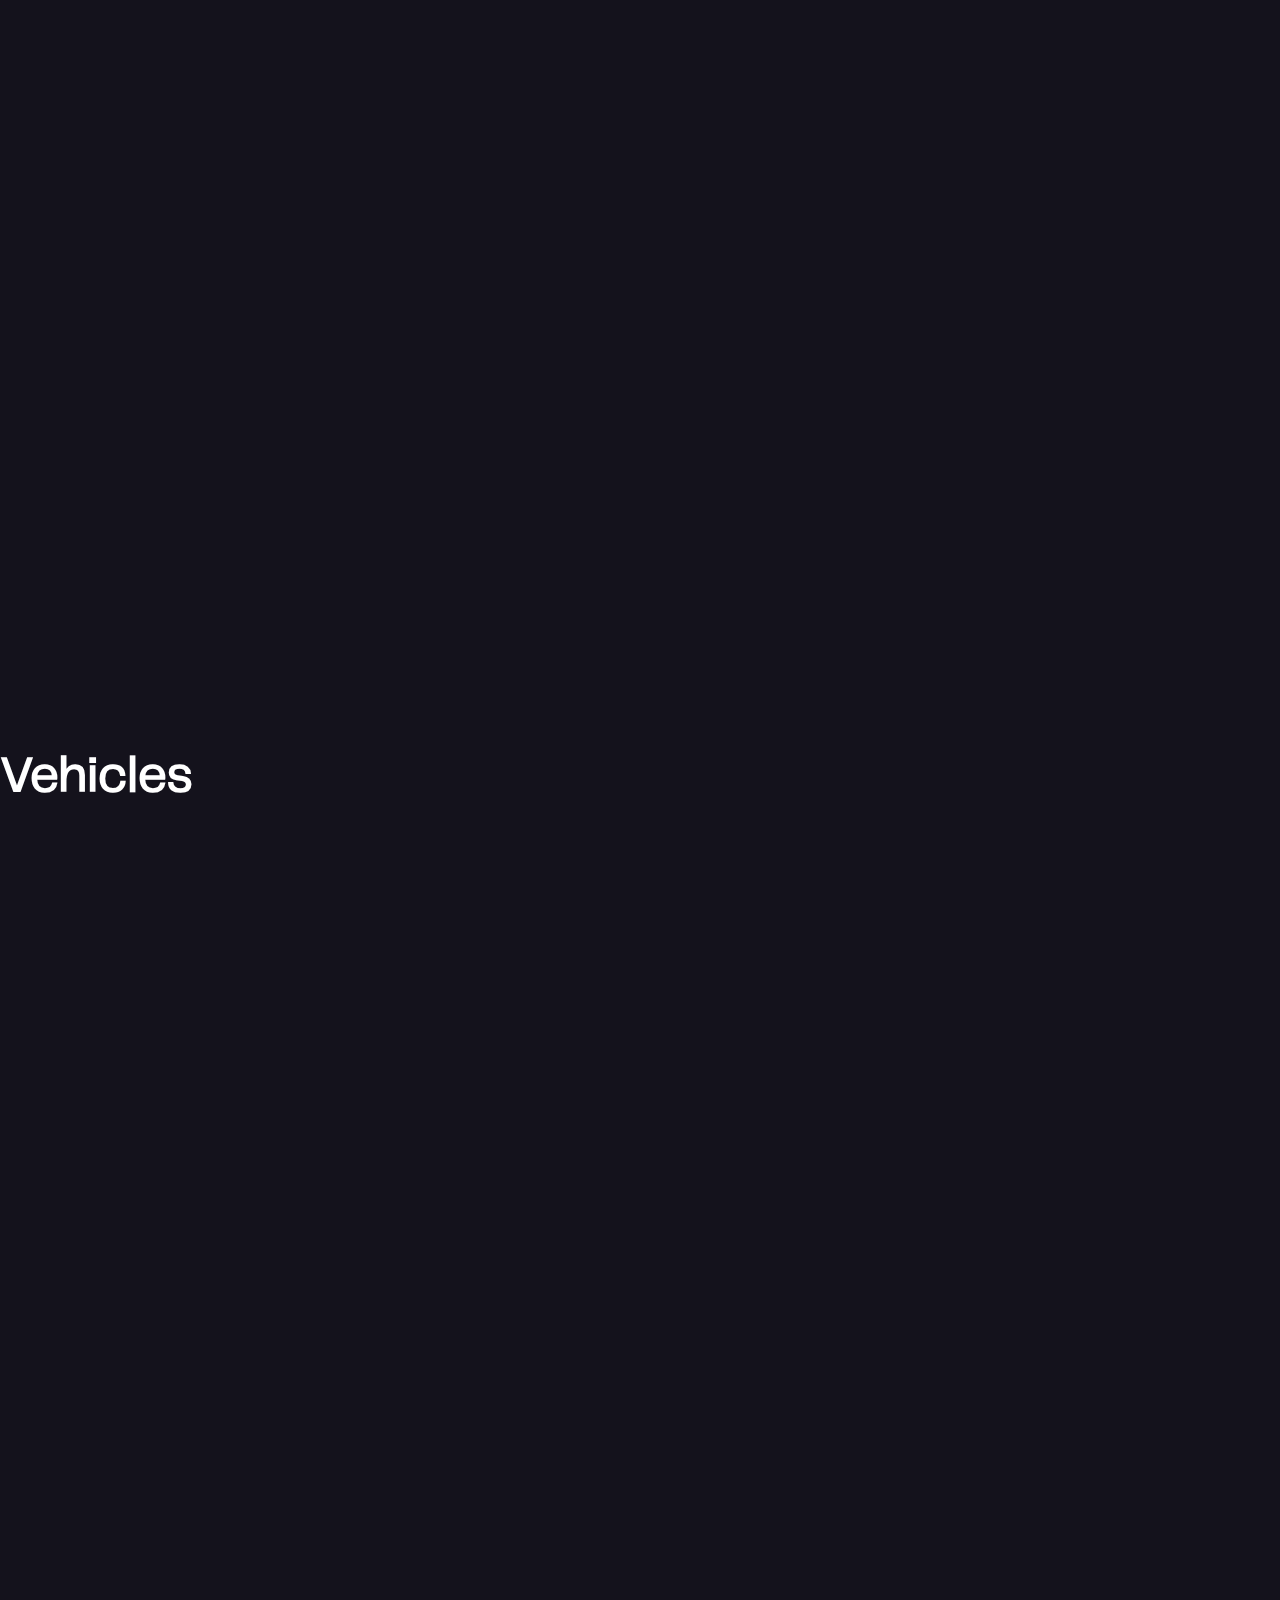
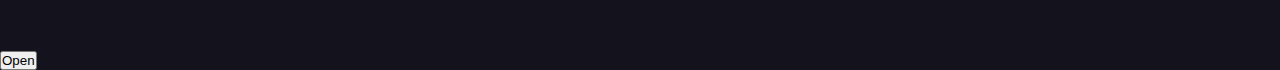
==== commit dcf16058: "Minden pacek semmi gáz nyugi nyugi popup ablak müködik" ====
--- a/index.html
+++ b/index.html
@@ -1,110 +1,120 @@
-<!doctype html>
+<!DOCTYPE html>
 <html lang="en">
+  <head>
+    <meta charset="utf-8" />
+    <meta name="viewport" content="width=device-width, initial-scale=1" />
+    <title>The Phantom Menace</title>
+    <link
+      href="https://cdn.jsdelivr.net/npm/bootstrap@5.3.1/dist/css/bootstrap.min.css"
+      rel="stylesheet"
+      integrity="sha384-4bw+/aepP/YC94hEpVNVgiZdgIC5+VKNBQNGCHeKRQN+PtmoHDEXuppvnDJzQIu9"
+      crossorigin="anonymous"
+    />
+    <link rel="stylesheet" href="./css/style.css" />
+  </head>
 
-<head>
-  <meta charset="utf-8">
-  <meta name="viewport" content="width=device-width, initial-scale=1">
-  <title>The Phantom Menace</title>
-  <link href="https://cdn.jsdelivr.net/npm/bootstrap@5.3.1/dist/css/bootstrap.min.css" rel="stylesheet"
-    integrity="sha384-4bw+/aepP/YC94hEpVNVgiZdgIC5+VKNBQNGCHeKRQN+PtmoHDEXuppvnDJzQIu9" crossorigin="anonymous">
-  <link rel="stylesheet" href="./css/style.css">
-</head>
+  <body>
+    <header>
+      <nav class="navbar fixed-top navbar-expand-lg">
+        <div class="container-fluid mt-2">
+          <p class="ms-5 mb-0">Star Wars: The Phantom Menace</p>
 
-<body>
+          <button
+            class="navbar-toggler"
+            type="button"
+            data-bs-toggle="collapse"
+            data-bs-target="#navbarSupportedContent"
+            aria-controls="navbarSupportedContent"
+            aria-expanded="false"
+            aria-label="Toggle navigation"
+          >
+            <span class="navbar-toggler-icon"></span>
+          </button>
 
-  <header>
-    <nav class="navbar fixed-top navbar-expand-lg">
-      <div class="container-fluid mt-2">
+          <div class="collapse navbar-collapse" id="navbarSupportedContent">
+            <ul class="navbar-nav ms-auto me-5 mb-2 mb-lg-0">
+              <li class="nav-item">
+                <a class="nav-link active" aria-current="page" href="#home"
+                  >Home</a
+                >
+              </li>
+              <li class="nav-item">
+                <a class="nav-link" aria-current="location" href="#starships"
+                  >Starships</a
+                >
+              </li>
+              <li class="nav-item">
+                <a class="nav-link" aria-current="location" href="#vehicles"
+                  >Vehicles</a
+                >
+              </li>
+            </ul>
+          </div>
+        </div>
+      </nav>
+    </header>
 
-        <p class="ms-5 mb-0">Star Wars: The Phantom Menace</p>
+    <div class="container-fluid">
+      <section id="home">
+        <div class="maintitle">
+          <h1 class="display-4 text-center mb-0">Star Wars:</h1>
+          <h1 class="text-center" style="font-size: calc(4rem + 2.7vw)">
+            The Phantom Menace
+          </h1>
+        </div>
+        <a href="#starships">
+          <svg class="arrows">
+            <path class="a1" d="M0 0 L30 32 L60 0"></path>
+            <path class="a2" d="M0 20 L30 52 L60 20"></path>
+            <path class="a3" d="M0 40 L30 72 L60 40"></path>
+          </svg>
+        </a>
+      </section>
 
-        <button class="navbar-toggler" type="button" data-bs-toggle="collapse" data-bs-target="#navbarSupportedContent"
-          aria-controls="navbarSupportedContent" aria-expanded="false" aria-label="Toggle navigation">
-          <span class="navbar-toggler-icon"></span>
-        </button>
+      <section id="starships">
+        <div>
+          <h2 class="display-4 text-center">Starships</h2>
 
-        <div class="collapse navbar-collapse" id="navbarSupportedContent">
-          <ul class="navbar-nav ms-auto me-5 mb-2 mb-lg-0">
-            <li class="nav-item">
-              <a class="nav-link active" aria-current="page" href="#home">Home</a>
-            </li>
-            <li class="nav-item">
-              <a class="nav-link" aria-current="location" href="#starships">Starships</a>
-            </li>
-            <li class="nav-item">
-              <a class="nav-link" aria-current="location" href="#vehicles">Vehicles</a>
-            </li>
-          </ul>
+          <div class="flex-container">
+            <div id="starships-cards" class="carousel slide"></div>
+          </div>
+        </div>
+      </section>
+
+      <section id="vehicles">
+        <div>
+          <h2 class="display-4 text-center">Vehicles</h2>
+
+          <div class="flex-container">
+            <div id="vehicles-cards" class="carousel slide"></div>
+          </div>
+        </div>
+      </section>
+    </div>
+
+    <div>
+      <div>
+        <button class="open-popup">Open</button>
+      </div>
+      <div class="popup">
+        <div class="overlay"></div>
+          <div class="popup-content">
+            <div class="controls">
+              <button class="close-btn">Close</button>
+            </div>
+            <div class="popup-content-stat"></div>
+            <div class="content">
+              
+            </div>
+          </div>
+        </div>
         </div>
 
-      </div>
-    </nav>
-  </header>
-
-  <div class="container-fluid">
-    <section id="home">
-      <div class="maintitle">
-        <h1 class="display-4 text-center mb-0">Star Wars:</h1>
-        <h1 class="text-center" style="font-size: calc(4rem + 2.7vw)">The Phantom Menace </h1>
-      </div>
-      <a href="#starships">
-        <svg class="arrows">
-          <path class="a1" d="M0 0 L30 32 L60 0"></path>
-          <path class="a2" d="M0 20 L30 52 L60 20"></path>
-          <path class="a3" d="M0 40 L30 72 L60 40"></path>
-        </svg>
-      </a>
-    </section>
-
-    <section id="starships">
-      <div>
-        <h2 class="display-4 text-center">Starships</h2>
-
-        <div class="flex-container">
-          <div id="starships-cards" class="carousel slide">
-          </div>
-        </div>
-      </div>
-    </section>
-
-    
-
-    <section id="vehicles">
-
-      <div>
-        <h2 class="display-4 text-center">Vehicles</h2>
-
-        <div class="flex-container">
-          <div id="vehicles-cards" class="carousel slide">
-          </div>
-        </div>
-      </div>
-    </section>
-  </div>
-
-  <div>
-    <div>
-      <button class="open-popup">Open</button>
-    </div>
-    <div class="popup">
-      <div class="overlay"></div>
-        <div class="popup-content">
-          <div class="content">
-
-          </div>
-          <div class="controls">
-            <button class="close-btn">Close</button>
-            <button class="submit-btn">Submit</button>
-          </div>
-        </div>
-      </div>.
-    </div>
-  </div>
-  
-  <script src="https://cdn.jsdelivr.net/npm/bootstrap@5.3.1/dist/js/bootstrap.bundle.min.js"
-    integrity="sha384-HwwvtgBNo3bZJJLYd8oVXjrBZt8cqVSpeBNS5n7C8IVInixGAoxmnlMuBnhbgrkm"
-    crossorigin="anonymous"></script>
-  <script src="./js/script.js" type="module"></script>
-</body>
-
-</html>+    <script
+      src="https://cdn.jsdelivr.net/npm/bootstrap@5.3.1/dist/js/bootstrap.bundle.min.js"
+      integrity="sha384-HwwvtgBNo3bZJJLYd8oVXjrBZt8cqVSpeBNS5n7C8IVInixGAoxmnlMuBnhbgrkm"
+      crossorigin="anonymous"
+    ></script>
+    <script src="./js/script.js" type="module"></script>
+  </body>
+</html>
--- a/css/style.css
+++ b/css/style.css
@@ -210,17 +210,18 @@
 
 .popup .popup-content {
     position: absolute;
+    background-color:#14121c;
     top: 50%;
     left: 50%;
     transform:translate(-50%, -50%) scale(1.15);
     width: 95%;
     max-width: 350px;
-    background: #fff;
     padding: 25px;
     border-radius: 20px;
     opacity: 0;
     box-shadow: 0px 2px 2px 5px rgba(0,0,0, 0,0.05);
     transition: all 300ms ease-in-out;
+    padding-top: 0px;
 }
 
 .popup .popup-content h2 {
@@ -245,22 +246,27 @@
 
 .popup .popup-content .controls button {
     padding: 10px 20px;
+    background-color: #C669FF !important;
     border: none;
     outline: none;
     font-size: 15px;
     border-radius: 20px;
     cursor: pointer;
-}
+    margin-left: auto;
+}
+
+.popup .popup-content .controls button:hover {
+    color: black;
+    background: linear-gradient(45deg, #C669FF, #6b15f5);
+    transition: 300ms;
+}
+
 
 .popup .popup-content .controls .close-btn{
-    background: transparent;
-    color: #3284ed;
-}
-
-.popup .popup-content .controls .submit-btn{
     background: #3284ed;
-    color: #fff;
-}
+    color: white;
+}
+
 
 .popup.active{
     top: 0px;
@@ -276,7 +282,3 @@
     transform:translate(-50%, -50%) scale(1);
     opacity: 1;
 }
-
-
-/* https://www.youtube.com/watch?v=YKPkDFs5DGY&list=PLVGpQnv1Jm4yxKcPhC0p2pv0k-eulDxhy 6:17 */
-
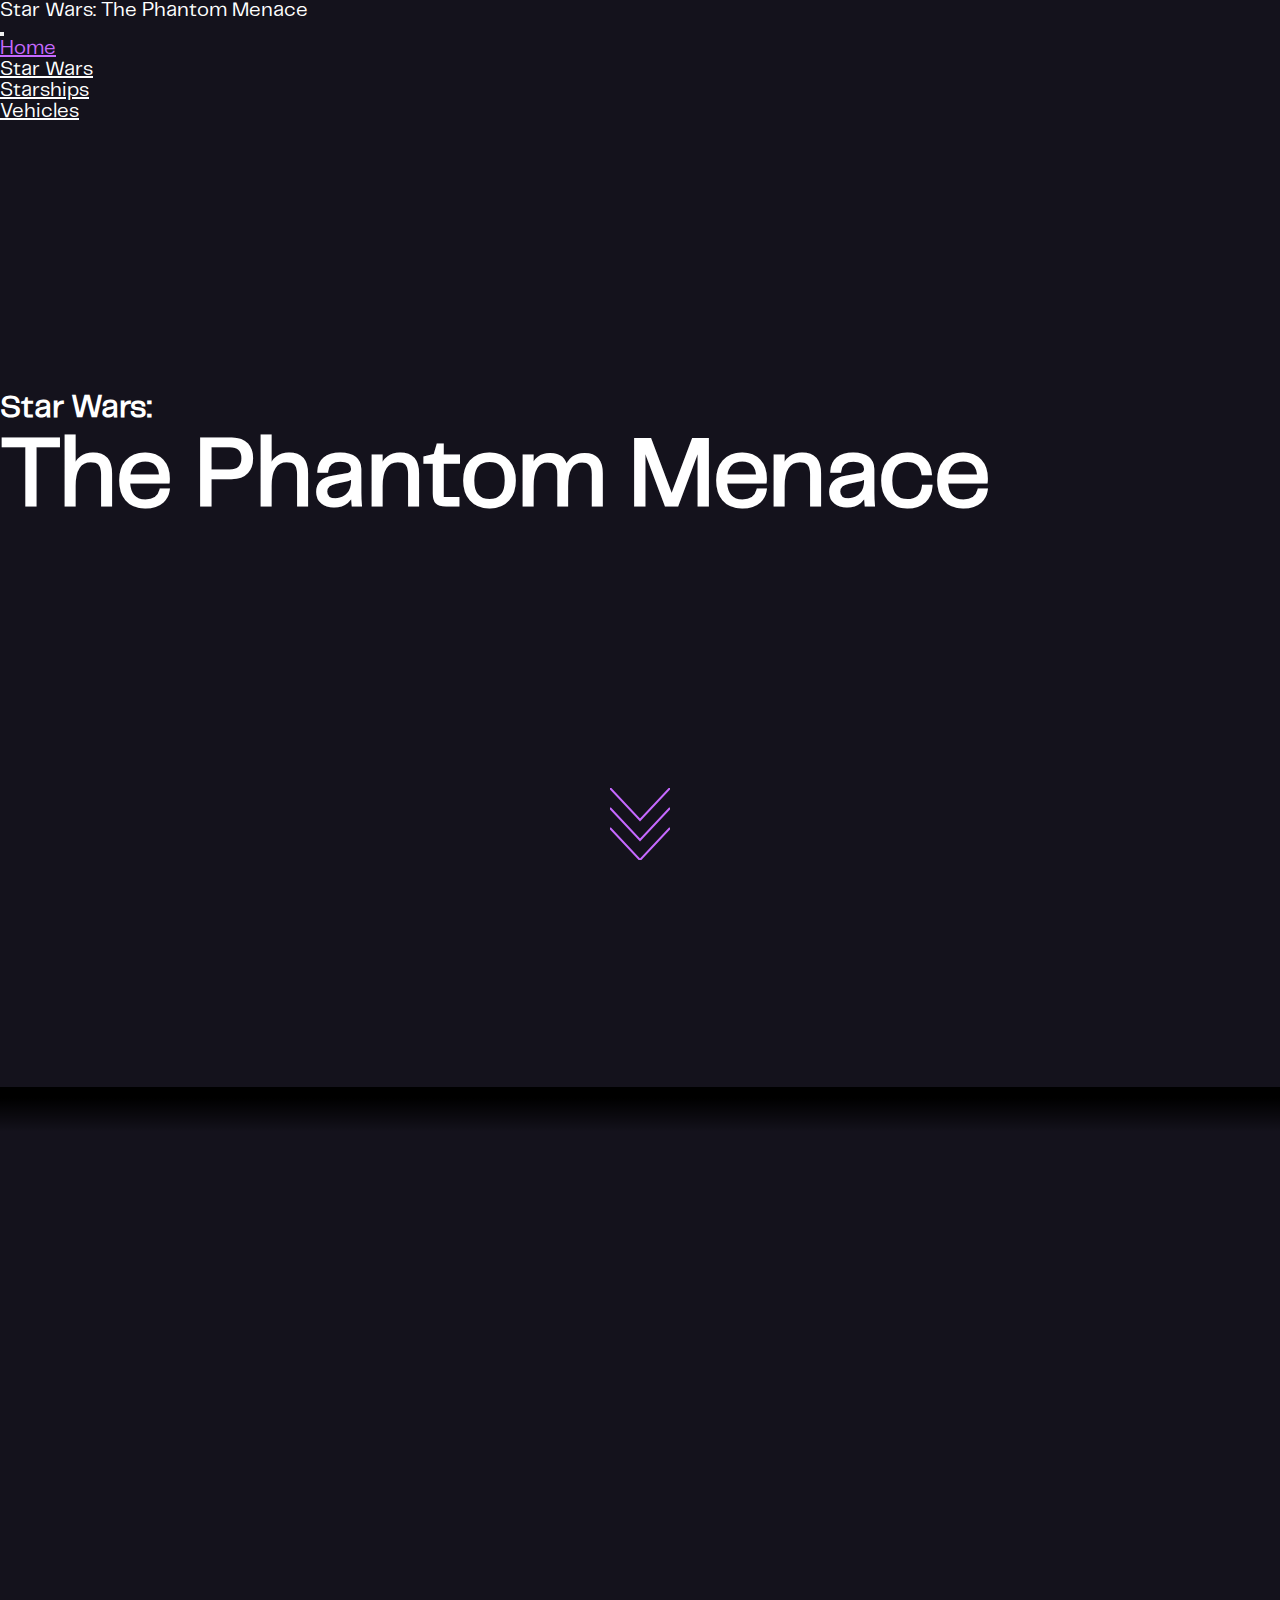
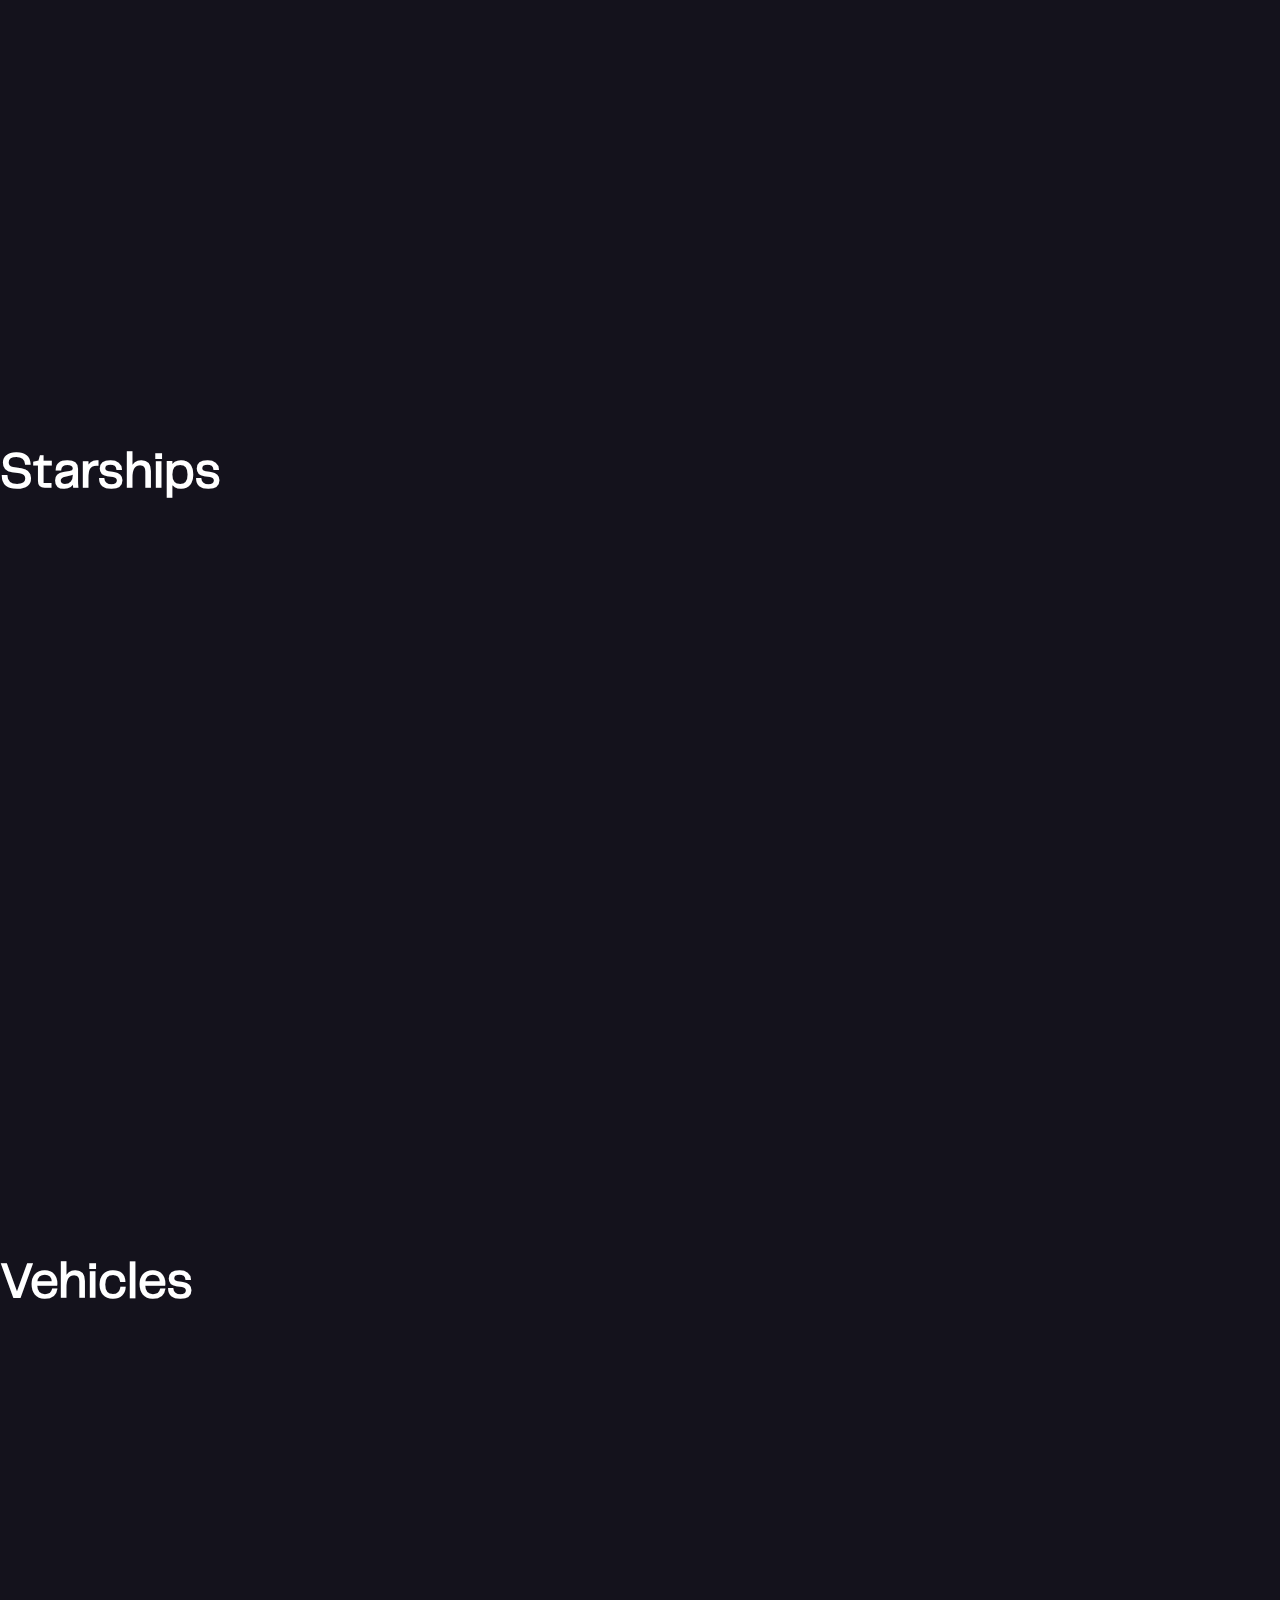
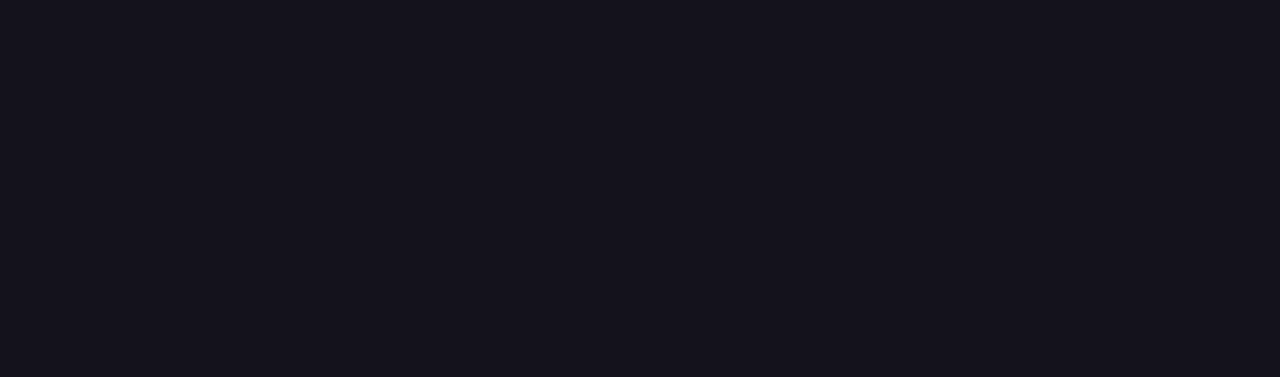
==== commit 9e16b039: "Kezdő szöveg elkészítése" ====
--- a/index.html
+++ b/index.html
@@ -39,6 +39,11 @@
                 >
               </li>
               <li class="nav-item">
+                <a class="nav-link" aria-current="location" href="#star-wars"
+                  >Star Wars</a
+                >
+              </li>
+              <li class="nav-item">
                 <a class="nav-link" aria-current="location" href="#starships"
                   >Starships</a
                 >
@@ -62,13 +67,21 @@
             The Phantom Menace
           </h1>
         </div>
-        <a href="#starships">
+        <a href="#star-wars">
           <svg class="arrows">
             <path class="a1" d="M0 0 L30 32 L60 0"></path>
             <path class="a2" d="M0 20 L30 52 L60 20"></path>
             <path class="a3" d="M0 40 L30 72 L60 40"></path>
           </svg>
         </a>
+      </section>
+
+      <div class="fade"></div>
+      
+      <section id="star-wars">  
+        <div id="crawl">
+
+        </div>
       </section>
 
       <section id="starships">
@@ -93,9 +106,9 @@
     </div>
 
     <div>
-      <div>
+      <!-- <div>
         <button class="open-popup">Open</button>
-      </div>
+      </div> -->
       <div class="popup">
         <div class="overlay"></div>
           <div class="popup-content">
--- a/css/style.css
+++ b/css/style.css
@@ -62,7 +62,7 @@
 
 .navbar a {
     font-size: 20px;
-    margin-right: 30px;
+    margin-right: 5px;
     background-color: transparent;
     /* background-color: #302655; */
 }
@@ -73,20 +73,96 @@
 }
 
 section {
-    min-height: 100vh;
+    min-height: 80vh;
     /* display: flex;
     justify-content: center;
     flex-wrap: wrap; */
 }
 
-.carousel-inner{
+.fade {
+    position: relative;
+    width: 100%;
+    height: 5vh;
+    top: -25px;
+    background-image: linear-gradient(0deg, transparent, black 75%);
+    z-index: 1;
+}
+
+#star-wars {
+    display: flex;
+    justify-content: center;
+    position: relative;
+    overflow: hidden;
+    height: 800px;
+    color: #feda4a;
+    font-family: 'Pathway Gothic One', sans-serif;
+    font-size: 500%;
+    font-weight: 600;
+    letter-spacing: 6px;
+    line-height: 150%;
+    perspective: 400px;
+    text-align: justify;
+}
+
+#crawl {
+    position: relative;
+    transform-origin: 50% 100%;
+    animation: crawl 60s linear 0s infinite none;
+}
+
+#crawl .title {
+    font-size: 90%;
+    text-align: center;
+}
+
+#crawl .title h1 {
+    margin-bottom: 100px;
+    text-transform: uppercase;
+}
+
+#crawl .title p {
+    margin-top: 800px;
+}
+
+@keyframes crawl {
+    0% {
+        top: -100px;
+        transform: rotateX(20deg) translateZ(0);
+    }
+
+    100% {
+        top: -6000px;
+        transform: rotateX(25deg) translateZ(-2500px);
+    }
+}
+
+.carousel-inner {
     margin: auto;
     width: 79%;
 }
 
-.kepek{
+.kepek {
+    opacity: 1;
+    display: block;
+    transform: 0.5s ease;
+    max-width: 100%;
+    transition: all 0.3s;
     width: 100%;
     height: 100%;
+    transform: scale(1);
+}
+
+.content {
+    position: absolute;
+    top: 50%;
+    left: 50%;
+    transform: translate(-50%, -50%);
+    -ms-transform: translate(-50%, -50%);
+    font-size: 25px;
+    color: white;
+    overflow: hidden;
+    text-align: center;
+    white-space: normal;
 }
 
 .maintitle {
@@ -169,7 +245,7 @@
 
 /* Custom box */
 
-.box{
+.box {
     width: 42vh;
     height: 25vh;
     /* background-color: #6b15f5; */
@@ -177,6 +253,27 @@
     border-radius: 5%;
     margin: 5vh 5vh;
     padding: 0;
+    position: relative;
+
+    -moz-box-sizing: border-box;
+    -webkit-box-sizing: border-box;
+    box-sizing: border-box;
+
+    overflow: hidden;
+}
+
+.overlay {
+    opacity: 0;
+
+}
+
+.box:hover .kepek {
+    opacity: 0.5;
+    transform: scale(1.1);
+}
+
+.box:hover .overlay {
+    opacity: 1;
 }
 
 /* Popop ablak*/
@@ -185,7 +282,7 @@
     position: absolute;
     top: 50%;
     left: 50%;
-    transform:translate(-50%, -50%);
+    transform: translate(-50%, -50%);
 }
 
 .popup {
@@ -194,7 +291,7 @@
     left: 0px;
     width: 100%;
     height: 100%;
-    transition:top 0ms ease-in-out 300ms;
+    transition: top 0ms ease-in-out 300ms;
 }
 
 .popup .overlay {
@@ -203,23 +300,23 @@
     left: 0px;
     width: 100%;
     height: 100%;
-    background: rgba(0,0,0,0.5);
+    background: rgba(0, 0, 0, 0.5);
     opacity: 0;
-    transition:opacity 100ms ease-in-out 200ms;
+    transition: opacity 100ms ease-in-out 200ms;
 }
 
 .popup .popup-content {
     position: absolute;
-    background-color:#14121c;
+    background-color: #14121c;
     top: 50%;
     left: 50%;
-    transform:translate(-50%, -50%) scale(1.15);
+    transform: translate(-50%, -50%) scale(1.15);
     width: 95%;
     max-width: 350px;
     padding: 25px;
     border-radius: 20px;
     opacity: 0;
-    box-shadow: 0px 2px 2px 5px rgba(0,0,0, 0,0.05);
+    box-shadow: 0px 2px 2px 5px rgba(0, 0, 0, 0, 0.05);
     transition: all 300ms ease-in-out;
     padding-top: 0px;
 }
@@ -233,7 +330,7 @@
 
 .popup .popup-content p {
     margin: 15px 0px;
-    color:  #222;
+    color: #222;
     font-size: 16px;
     text-align: center;
 }
@@ -262,23 +359,23 @@
 }
 
 
-.popup .popup-content .controls .close-btn{
+.popup .popup-content .controls .close-btn {
     background: #3284ed;
     color: white;
 }
 
 
-.popup.active{
+.popup.active {
     top: 0px;
     transition: top 0ms ease-in-out 0ms;
 }
 
-.popup.active .overlay{
+.popup.active .overlay {
     opacity: 1;
     transition: all 300ms ease-in-out;
 }
 
-.popup.active .popup-content{
-    transform:translate(-50%, -50%) scale(1);
+.popup.active .popup-content {
+    transform: translate(-50%, -50%) scale(1);
     opacity: 1;
-}
+}